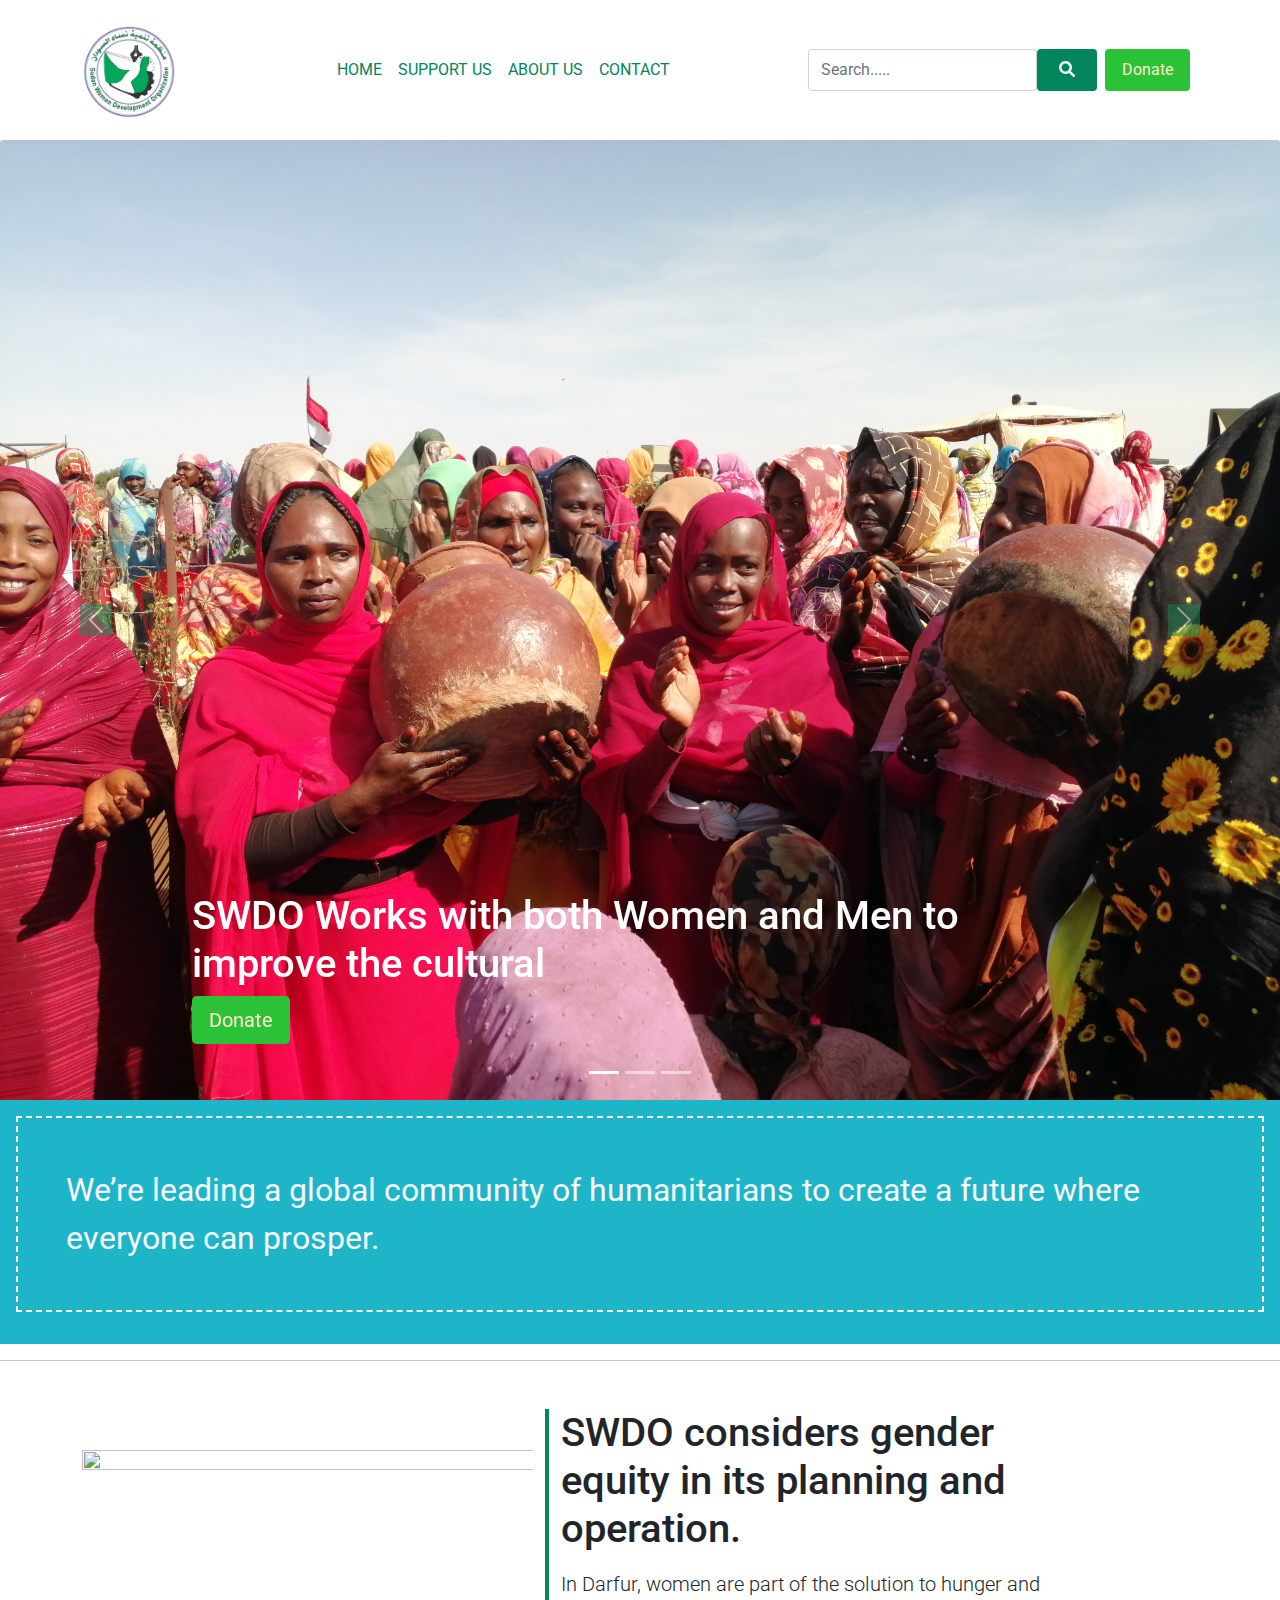
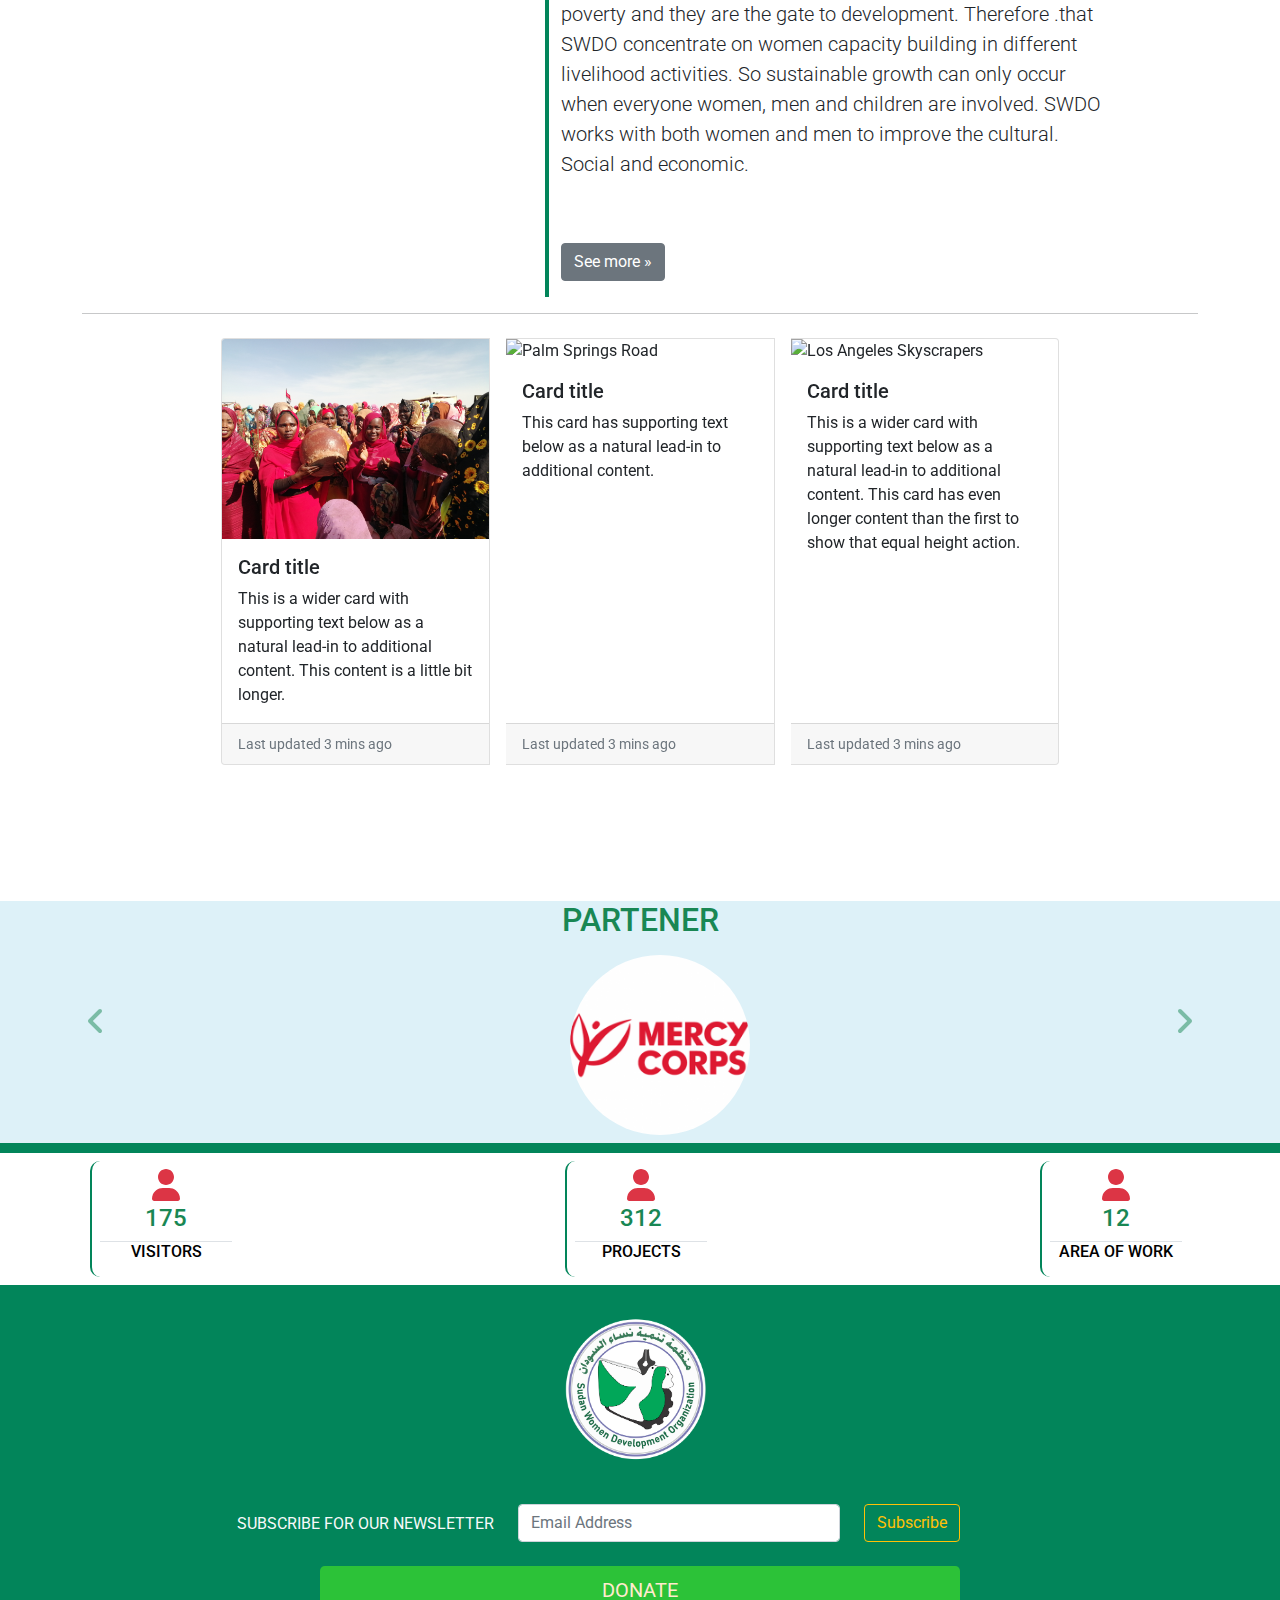
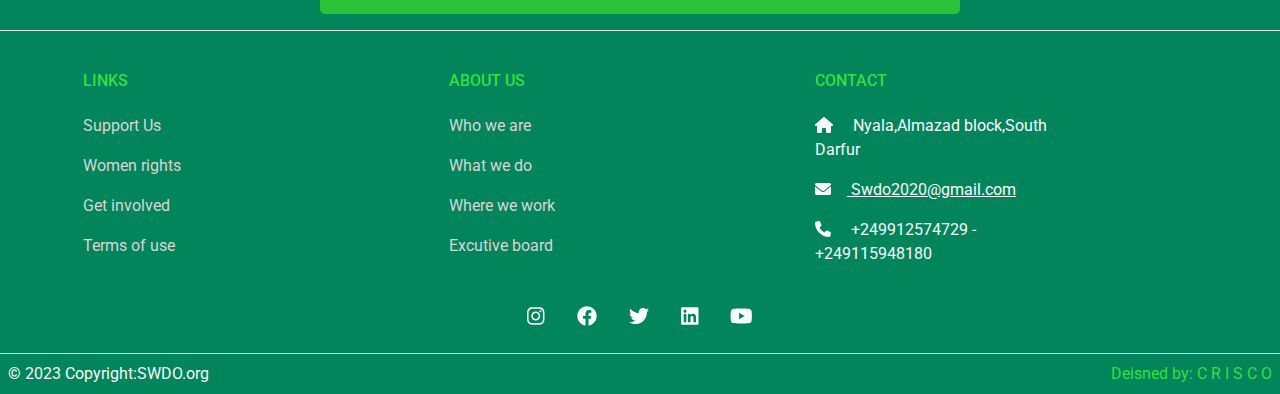
==== index.html @ 0e2fd5db "add" ====
<!doctype html>
<html lang="en">
  <head>
    <meta charset="utf-8">
    <meta name="viewport" content="width=device-width, initial-scale=1">
    <meta name="description" content="">
    <link rel="stylesheet" href="css/bootstrap.min.css" />
    <link rel="stylesheet" href="css/all.min.css" />
    <link rel="stylesheet" href="css/swdo.css" />
    <link rel="preconnect" href="https://fonts.googleapis.com" />
    <link rel="preconnect" href="https://fonts.gstatic.com" crossorigin />
    <link href="https://fonts.googleapis.com/css2?family=Roboto:wght@100;300;500&display=swap" rel="stylesheet" />
    <meta name="author" content="Mark Otto, Jacob Thornton, and Bootstrap contributors">
    <meta name="generator" content="Hugo 0.84.0">
    <title>SWDO | Homepage</title>
    <link rel="canonical" href="https://getbootstrap.com/docs/5.0/examples/carousel/">
    <style>
      .bd-placeholder-img {
        font-size: 1.125rem;
        text-anchor: middle;
        -webkit-user-select: none;
        -moz-user-select: none;
        user-select: none;
      }

      @media (min-width: 768px) {
        .bd-placeholder-img-lg {
          font-size: 3.5rem;
        }
      }
    </style>
  </head>
  <body>






    
<!-- Start Navbar -->

<nav class="navbar navbar-expand-lg">
  <div class="container">
    <a class="navbar-brand" href="index.html">
      <img src="imgs/swdo logo.png"
      style="line-height: 10%; width: 100%; max-width: 100px;
      background: #fff;
      position: sticky; bottom: 0%; top: 0%;" alt="" srcset="">
    </a>
    <button class="navbar-toggler"
    type="button"
    data-bs-toggle="collapse"
    data-bs-target="#main"
    aria-controls="main"
    aria-expanded="false"
    aria-label="Toggle navigation">
    <i class="fa-solid fa-bars"></i>
    </button>
    <div class="collapse navbar-collapse" id="main">
      <ul class="navbar-nav ms-auto mb-2 mb-lg-0 text-uppercase mx-auto">
        <li class="nav-item">
          <a class="nav-link" id="tit"  aria-current="page" href="index.html">Home</a>
        </li>
        <li class="nav-item">
          <a class="nav-link" href="#">Support us</a>
        </li>
        <li class="nav-item">
          <a class="nav-link" href="future.html">about us</a>
        </li>
        <li class="nav-item">
          <a class="nav-link" href="#">contact</a>
        </li>
      </ul>
      <form class="d-flex">
        <input class="form-control"
        type="search" placeholder="Search....." aria-label="Search">
        <button class="btn main-btn" type="submit">
          <i class="fa fa-search" aria-hidden="true"></i>
        </button> 
        <a class="btn sub-btn mx-2" href="donation.html">
          Donate
        </a>
      </form>
  </div>
</nav>
<!-- End Navbar -->




  <div id="myCarousel" class="carousel slide" data-bs-ride="carousel">
    <div class="carousel-indicators">
      <button type="button" data-bs-target="#myCarousel" data-bs-slide-to="0"
      class="active" aria-current="true" aria-label="Slide 1"></button>
      <button type="button" data-bs-target="#myCarousel" data-bs-slide-to="1"
      aria-label="Slide 2"></button>
      <button type="button" data-bs-target="#myCarousel" data-bs-slide-to="2"
      aria-label="Slide 3"></button>
    </div>
    <div class="carousel-inner">
      <div class="carousel-item active">
        <img src="media/IMG_20230124_145203.jpg" class="card-img-top"
        alt="Blog Post" />
       <div class="container">
          <div class="carousel-caption text-start">
            <h1 class="fs-1">
              SWDO Works with both Women and Men to improve the cultural</h1>
            <p><a class="btn btn-lg sub-btn" href="donation.html">Donate</a></p>
          </div>
        </div>
      </div>
      <div class="carousel-item">
        <img src="media/IMG_20230124_154936 - Copy.jpg" width="100%" height="100%" 
        xmlns="http://www.w3.org/2000/svg" 
        aria-hidden="true" preserveAspectRatio="xMidYMid slice" 
        focusable="false"><rect width="100%" height="100%" fill="#777"/></img>
      </div>
      <div class="carousel-item">
        <img src="media/IMG_20230124_145509.jpg" width="100%" height="100%" 
        xmlns="http://www.w3.org/2000/svg" 
        aria-hidden="true" preserveAspectRatio="xMidYMid slice" 
        focusable="false"><rect width="100%" height="100%" fill="#777"/></img>
      </div>
    </div>
    <button class="carousel-control-prev" type="button" data-bs-target="#myCarousel" data-bs-slide="prev">
      <span class="carousel-control-prev-icon bg-success" aria-hidden="true"></span>
      <span class="visually-hidden">Previous</span>
    </button>
    <button class="carousel-control-next" type="button" data-bs-target="#myCarousel" data-bs-slide="next">
      <span class="carousel-control-next-icon bg-success" aria-hidden="true"></span>
      <span class="visually-hidden">Next</span>
    </button>
  </div>
  <div class="p-3" style="background-color:#1eb5c9;">
    <p class="text-light fa-2x text-md-start p-5"
    style="border: 2px dashed #fff;">
      We’re leading a global community of humanitarians to create a future
      where everyone can prosper.
      </p>
  </div>


  <hr class="featurette-divider">
  

<!-- Marketing messaging and featurettes
  ================================================== -->
  <!-- Wrap the rest of the page in another container to center all the content. -->

  <div class="container marketing mt-lg-5">

    <!-- START THE FEATURETTES -->


    <div class="row featurette">
      <div class="col-md-6 order-md-2" style="border-left: 4px solid #02855A;">
        <h2 class="fa-1x fs-1">
          SWDO considers gender equity in 
          its planning and operation.</h2>
        <p class="lead pt-2">
          In Darfur, women are part of the solution to hunger and poverty 
          and they are the gate to development. Therefore .that SWDO 
          concentrate on women capacity building in different livelihood 
          activities.  So sustainable growth can only occur when everyone 
          women, men and children are involved. SWDO works with both women 
          and men to improve the cultural. Social and economic.</p>
          <p><a class="btn btn-secondary mt-5" href="#">See more &raquo;</a></p>
      </div>
      <div class="col-md-5 order-md-1">
        <img src="media/IMG_20230124_144809.jpg" class="bd-placeholder-img bd-placeholder-img-lg 
        featurette-image img-fluid mx-auto" width="500" 
        height="500" xmlns="http://www.w3.org/2000/svg" 
        role="img" aria-label="Placeholder: 500x500" 
        preserveAspectRatio="xMidYMid slice" focusable="false">
      </img>

      </div>
    </div>

    <hr class="featurette-divider">

    <!-- /END THE FEATURETTES -->

  </div><!-- /.container -->














<!-- <div class="blog mb-5 col-lg-8 pb-5 mx-auto">
  <div class="p-3 mb-lg-5">
    <div class="row">
      <div class="col-md-6 col-lg-6">
        <div class="card" id="our-work">
          <div class="box mb-3 bg-white" data-work="
          Some Awesome Blog Title Here Some Awesome Blog Title Here
              Some Awesome Blog Title Here Some Awesome Blog Title Here
              Some Awesome Blog Title Here Some Awesome Blog Title Here">
            <img class="img-fluid" src="media/pexels-m-venter-1659437.jpg" />
          </div>
          <div class="card-body d-flex"
          style="position: absolute; bottom: 2%;">
          <span class="text-light p-2"
          style="background-color: #1eb5c9;">Jan 17, 2022</span>
            <p class="card-title text-light">
              
            </p>
            <a class="btn bg-light mx-1" href="#">See more &raquo;</a>
          </div>
        </div>
      </div>
      <div class="col-md-6 col-lg-6">
        <div class="">
          <img id="imgg" src="media/pexels-m-venter-1659437.jpg"
          class="card-img-top" alt="Blog Post" />
          <div class="card-body"
           style="background: #1eb5c9;">
            <span class="text-black">Jan 17, 2022</span>
            <p class="card-title text-light">
              Some Awesome Blog Title Here Some e Here
              Some Awesome Blog Title Here Some Awesome Blog Title Here
              Some Awesome Blog Title Here Some Awesome Blog Title Here
              Some Awesome Blog Title Here Some Awesome Blog Title Here
            </p>
            <a class="btn bg-light" href="#">See more &raquo;</a>
          </div>
        </div>
      </div>
    </div>
  </div>
</div> -->


<div class="card-group col-lg-8 mx-auto">
  <div class="card m-2">
    <img src="media/IMG_20230124_145203.jpg" class="card-img-top" alt="Hollywood Sign on The Hill"/>
    <div class="card-body">
      <h5 class="card-title">Card title</h5>
      <p class="card-text">
        This is a wider card with supporting text below as a natural lead-in to
        additional content. This content is a little bit longer.
      </p>
    </div>
    <div class="card-footer">
      <small class="text-muted">Last updated 3 mins ago</small>
    </div>
  </div>
  <div class="card m-2">
    <img src="media/IMG_20230124_145515.jpg" class="card-img-top" alt="Palm Springs Road"/>
    <div class="card-body">
      <h5 class="card-title">Card title</h5>
      <p class="card-text">This card has supporting text below as a natural lead-in to additional content.</p>
    </div>
    <div class="card-footer">
      <small class="text-muted">Last updated 3 mins ago</small>
    </div>
  </div>
  <div class="card m-2">
    <img src="media/IMG_20230124_145515.jpg" class="card-img-top" alt="Los Angeles Skyscrapers"/>
    <div class="card-body">
      <h5 class="card-title">Card title</h5>
      <p class="card-text">
        This is a wider card with supporting text below as a natural lead-in to
        additional content. This card has even longer content than the first to show
        that equal height action.
      </p>
    </div>
    <div class="card-footer">
      <small class="text-muted">Last updated 3 mins ago</small>
    </div>
  </div>
</div>



<!--partener-->
<!-- #F5FDFA -->


<div id="carouselexm" class="carousel slide justify-content-center"
data-mdb-ride="carousel" style="background-color:#ddf1f8;
border-bottom: 10px solid #02855A; margin-top: 10%;">

<h2 class="mx-auto text-center text-success text-uppercase">Partener</h2>

  <div class="carousel-inner">
    <div class="carousel-item p-2 active" id="carousel-item">
      <img src="imgs/mercy-corps-usa-hq-2311.jpg"
      class="d-block rounded-circle" alt="Wild Landscape"/>
    </div>
    <div class="carousel-item p-2" id="carousel-item">
      <img src="imgs/unicef_twitter1.png"
      class="d-block rounded-circle" alt="Camera"/>
    </div>
    <div class="carousel-item p-2" id="carousel-item">
      <img src="imgs/wfp.png"
      class="d-block  rounded-circle" alt="Exotic Fruits"/>
    </div>
  </div>
  <button class="carousel-control-prev"
  type="button" data-bs-target="#carouselexm" data-bs-slide="prev">
    <span class="fa-2x" aria-hidden="true">
      <i class="fas fa-angle-left text-success"></i>
      <!-- <i class="fas fa-angle-double-left"></i> -->
      <!-- <i class="fas fa-chevron-circle-up"></i> -->
      <!-- <i class="fas fa-arrow-circle-up"></i> -->
    </span>
    <span class="visually-hidden">Previous</span>
  </button>
  <button class="carousel-control-next"
  type="button" data-bs-target="#carouselexm" data-bs-slide="next">
    <span class="fa-2x" aria-hidden="true">
      <i class="fas fa-angle-right text-success"></i>
      <!-- <i class="fas fa-angle-double-right"></i> -->
    </span>
    <span class="visually-hidden">Next</span>
  </button>
</div>
      <!--partener-->

     
     <!-- Footer -->
   <footer class="text-center text-lg-start text-light">
    <style>
        .visit{
          background-color: #fff;
        }
        .visit ul li{
          border-left: 2px solid #02855A;
          border-radius: 10px;
          width: 150px;
        }
        .visit ul li h5{
          font-size: 16px;
        }
      </style>
      <div class="visit">
      <ul class="container text-uppercase list-unstyled text-center 
      justify-content-between d-flex">
        <li class="p-2 m-2">
          <i class="fa fa-user text-danger fa-2x" aria-hidden="true"></i>
          <span>
            <h4 class="text-success">
              175
            </h4>
            <h5 class="border-top text-black">
              visitors
            </h5>
          </span>
        </li>
        <li class="p-2 m-2">
          <i class="fa fa-user text-danger fa-2x" aria-hidden="true"></i>
          <span>
            <h4 class="text-success">
              312
            </h4>
            <h5 class="border-top text-black">
              projects
            </h5>
          </span>
        </li>
        <li class="p-2 m-2">
          <i class="fa fa-user text-danger fa-2x" aria-hidden="true"></i>
          <span>
            <h4 class="text-success">
              12
            </h4>
            <h5 class="border-top text-black">
             area of work
            </h5>
          </span>
        </li>
      </ul>
      </div>

    <h2 class="mx-auto text-center">
      <img src="imgs/swdo logo n.png" class="" alt="" srcset=""
      style="max-width: 150px;">
    </h2>
  
  
   <!-- Grid container -->
   <div class="container col-md-8 mx-auto p-4 pb-0">
    <form action="">
      <!--Grid row-->
      <div class="row">
        <!--Grid column-->
        <div class="col-auto mb-4 mb-md-0">
          <p class="pt-2 text-uppercase">
            subscribe for our newsletter
          </p>
        </div>
        <!--Grid column-->
  
        <!--Grid column-->
        <div class="col-md-5 col-12 mb-4 mb-md-0">
          <!-- Email input -->
          <div class="form-outline mb-4">
            <input type="email" id="email" class="form-control"
            placeholder="Email Address" maxlength="20"/>
          </div>
        </div>
        <!--Grid column-->
  
        <!--Grid column-->
        <div class="col-auto mb-4 mb-md-0">
          <!-- Submit button -->
          <button type="submit" class="btn btn-outline-warning mb-4">
            Subscribe
          </button>
        </div>
        <!--Grid column-->
      </div>
      <!--Grid row-->
    </form>
  </div>
  <p class="text-center">
    <a class="btn btn-lg sub-btn w-50 text-uppercase" href="donation.html">
      Donate</a></p>
  <!-- Grid container -->
    
  
  
    <!-- Section: Links  -->
    <section class="border-top pt-4">
      <div class="col-lg-11 text-center text-md-start">
        <!-- Grid row -->
        <div class="row mt-3">
          <div class="col-md-2 col-lg-2 col-xl-2 mx-auto mb-4">
            <!-- Links -->
            <h6 class="text-uppercase  mb-4">
              links
            </h6>
            <p>
              <a href="#!" class="text-decoration-none">Support Us</a>
            </p>
            <p>
              <a href="#!" class="text-decoration-none">Women rights</a>
            </p>
            <p>
              <a href="#!" class="text-decoration-none">Get involved</a>
            </p>
            <p>
              <a href="terms.html" class="text-decoration-none">Terms of use</a>
            </p>
          </div>
          <!-- Grid column -->
  
          <!-- Grid column -->
          <div class="col-md-3 col-lg-2 col-xl-2 mx-auto mb-4">
            <!-- Links -->
            <h6 class="text-uppercase  mb-4">
              about us
            </h6>
            <p>
              <a href="#!" class="text-decoration-none">Who we are</a>
            </p>
            <p>
              <a href="#!" class="text-decoration-none">What we do</a>
            </p>
            <p>
              <a href="where.html" class="text-decoration-none">Where we work</a>
            </p>
            <p>
              <a href="board.html" class="text-decoration-none">Excutive board</a>
            </p>
          </div>
          <!-- Grid column -->
  
          <!-- Grid column -->
          <div class="col-md-4 col-lg-3 col-xl-3 mx-auto mb-md-0 mb-4">
            <!-- Links -->
            <h6 class="text-uppercase mb-4">Contact</h6>
            <p class="text-light">
              <i class="fas fa-home me-3 text-light"></i>
              Nyala,Almazad block,South Darfur</p>
            <a class="text-light" id="mail">
              <i class="fas fa-envelope me-3 text-light"></i>
              Swdo2020@gmail.com 
            </a>
            <p class="text-light mt-3">
              <i class="fa fa-phone me-3 text-light"></i>
              +249912574729 - +249115948180</p>
          </div>
          <!-- Grid column -->
        </div>
        <!-- Grid row -->
      </div>
    </section>
    <!-- Section: Links  -->
  
      <!-- Section: Social media -->
      <section class="d-flex justify-content-center
      justify-content-lg-between">
        <!-- Right -->
        <div class="mx-auto">
          <ul class="d-flex list-unstyled gap-3">
            <li>
              <a href="" class="d-block text-light">
                <i class="fab fa-instagram fa-lg instagram rounded-circle p-2"></i>
              </a>
            </li>
            <li>
              <a class="d-block text-light" href="#"
                ><i class="fa-brands fa-facebook fa-lg facebook rounded-circle p-2"></i
              ></a>
            </li>
            <li>
              <a class="d-block text-light" href="#"
                ><i class="fa-brands fa-twitter fa-lg twitter rounded-circle p-2"></i
              ></a>
            </li>
            <li>
              <a class="d-block text-light" href="#"
                ><i class="fa-brands fa-linkedin fa-lg linkedin rounded-circle p-2"></i
              ></a>
            </li>
            <li>
              <a class="d-block text-light" href="#"
                ><i class="fa-brands fa-youtube fa-lg youtube rounded-circle p-2"></i
              ></a>
            </li>
          </ul>
        </div>
        <!-- Right -->
      </section>
      <!-- Section: Social media -->
  
      
  
  <!-- Copyright -->
  <div class="text-center p-2 d-flex text-light justify-content-between border-top">
    <a class="text-decoration-none text-light"
    href="index.html"> © 2023 Copyright:SWDO.org</a>

    <a class="text-decoration-none"
    href="indexcv.html" style="color: #33df41;"> Deisned by: C R I S C O</a>
  </div>
  <!-- Copyright -->
  </footer>
  <!-- Footer -->


<script src="js/bootstrap.bundle.min.js"></script>
<script src="js/all.min.js"></script>

      
  </body>
</html>
---- css/swdo.css ----
*{
  margin: 0%;
  padding: 0%;
}
:root {
  --dark-color: #19283f;
  --green-color: #33d1cc;
  --red-color: #ff3150;
  --yellow-color: #ffc400;
  --section-color: #eff7fa;
  --main-color:#02855A;
  --sub-color:#F5FDFA;
  --dark-color: #19283f;
  --green-color: #1dbe9b;
  --info-color: #25cff2;
  --color-blu: #1eb5c9;
  --red-color: #ff3150;
  --yellow-color: #ffc400;

}
#carousel-item img{
  max-width: 180px;
  margin-left: 16%;
}
@media only screen and (min-width:280px) and (max-width:1280px){
  #carousel-item img{
    width: 100% !important;
    transform: translate(60%,0%) !important;
  }
}
@media only screen and (min-width:820px) and (max-width:1180px){
  #carousel-item img{
    width: 100% !important;
    transform: translate(180%,0%) !important;
  }
}
@media only screen and (min-width:768px) and (max-width:1024px){
  #carousel-item img{
    width: 100% !important;
    transform: translate(160%,0%) !important;
  }
 
}
@media only screen and (min-width:912px) and (max-width:1368px){
  #carousel-item img{
    width: 100% !important;
    transform: translate(200%,0%) !important;
  }
}
@media only screen and (min-width:540px) and (max-width:720px){
  #carousel-item img{
    width: 100% !important;
    transform: translate(100%,0%) !important;
  }
}
@media only screen and (min-width:280px) and (max-width:653px){
  #carousel-item img{
    width: 100% !important;
    transform: translate(25%,0%) !important;
  }
}
@media only screen and (min-width:412px) and (max-width:914px){
  #carousel-item img{
    width: 100% !important;
    transform: translate(60%,0%) !important;
  }
}
@media only screen and (max-width:1024px) and (min-width:600px){
  #carousel-item img{
    width: 100% !important;
    transform: translate(230%,0%) !important;
  }
}
@media only screen and (min-width:375px) and (max-width:667px){
  #carousel-item img{
    width: 100% !important;
    transform: translate(50%,0%) !important;
  }
}
@media only screen and (min-width:414px) and (max-width:896px){
  #carousel-item img{
    width: 100% !important;
    transform: translate(60%,0%) !important;
  }
 
}
@media only screen and (min-width:360px) and (max-width:740px){
  #carousel-item img{
    width: 100% !important;
    transform: translate(40%,0%) !important;
  }
}
body {
  font-size: 16px !important;
  font-family: "Roboto", sans-serif;
}
.main-btn {
  background-color: var(--main-color);
  color: var(--section-color);
  padding: 0.5rem 1.3rem;
  transition: 0.4s;
  text-decoration: none;
}
.main-btn:hover {
  color: var(--dark-color);
}
.sub-btn {
  background-color: #2cc238;
  color: blanchedalmond;
  padding: 0.5rem 1rem;
  transition: 0.4s;
}
.sub-btn:hover {
  color: var(--section-color);
  background-color: #29b335;
}
.donat-btn{
  box-shadow: none !important;
  background-color: rgb(238, 238, 238);
}
.donat-btn:focus{
  background-color: #33d1cc;
  color: var(--section-color);
  border: none;
}
.main-title::after {
  content: "";
  width: 120px;
  height: 2px;
  background-color: var(--green-color);
  position: absolute;
  bottom: -20px;
  left: 50%;
  transform: translateX(-50%);
}
#ulai li a{
  transition: 0.4s;
  font-size: 25px;
  color: #19283f !important;
  padding-bottom: 12px;
}
#ulai li a:hover{
  color: #02855A !important;
}
.wwd-btn{
  color: #1eb5c9;
  font-size: 16px;
  background-color: #fff;
}
/* Start Navbar */
.navbar {
  background-color: #fff;
}
.navbar .navbar-nav .nav-link {
  color: var(--main-color);
  transition: 0.6s;
}
.navbar .navbar-nav .nav-link.active,
.navbar .navbar-nav .nav-link:focus,
.navbar .navbar-nav .nav-link:hover {
  color: var(--dark-color);
}
.navbar input[type="search"]{
  box-shadow: none;
}
.navbar .search svg:hover{
  color: var(--dark-color);
}
.navbar .navbar-toggler {
  color: var(--main-color);
  font-size: 25px;
  border: 2px solid #02855A;
  border-color: var(--main-color);
}
.navbar .navbar-toggler:focus {
  box-shadow: none;
}
.navbar .navbar-toggler[aria-expanded="true"] {
  border-color: var(--green-color);
}
/* End Navbar */

/* section */
section p a{
  color: #d6d6d6;
}
section h6{
  color: #33df41;
}
section p a:hover{
  color:  #fff;
  border-bottom: 2px solid rgb(117, 175, 23);
}
section #mail{
  transition: 0.3s;
  cursor: pointer;
}
section #mail:hover{
  color: #33df41 !important;
}
section .facebook,.twitter,
.linkedin,.youtube,.instagram{
  transition: 0.4s;
}
section .facebook:hover{
  background-color: #1877f2;
}
section .twitter:hover{
  background-color: #1da1f2;
}
section .linkedin:hover{
  background-color: #0077b5;
}
section .youtube:hover{
  background-color: #ff0000;
}
section .instagram:hover{
  background-color: #E1306C;
}
/* section */


/* Start Our Work */
.our-work {
  background-color: var(--section-color);
}
.our-work .box {
  padding: 5px;
  overflow: hidden;
  position: relative;
}
.our-work .box::before {
  content: attr(data-work);
  position: absolute;
  background-color: rgb(51 209 204 / 76%);
  width: calc(100% - 10px);
  height: calc(100% - 10px);
  display: flex;
  justify-content: center;
  align-items: center;
  font-weight: bold;
  color: white;
  transition: 0.3s;
  font-size: 1.5rem;
  transform: translateX(calc(-100% - 5px));
}
.our-work .box:hover::before {
  transform: translateX(0);
}
/* End Our Work */
/* Start Our Work */
#our-work .box {
  padding: 5px;
  overflow: hidden;
  position: relative;
}
#our-work .box::before {
  content: attr(data-work);
  position: absolute;
  background-color: #1eb5c9;
  width: calc(100% - 10px);
  height: calc(100% - 10px);
  display: flex;
  justify-content: center;
  align-items: center;
  font-weight: bold;
  color: white;
  transition: 0.5s;
  font-size: 1.5rem;
  padding: 15px;
  transform: translateX(calc(-100% - 5px));
}
#our-work .box:hover::before {
  transform: translateX(0);
}
/* End Our Work */
/* my cv */
/* .home{
  width: 100%;
  height: 100vh;
  display: flex;
  flex-direction: column;
  background-color: var(--bgcolor-1);
}
span{
  color: var(--primarycolor);
}
h2{
  font-size: 2.2rem;
  letter-spacing: 0.12rem;
  cursor: pointer;
}
nav{
  align-items: center;
  text-align: center;
  padding-top: 2.2rem;
  padding-right: var(--padding);
  padding-left: var(--padding);
}
.content{
  flex-grow: 1;
  display: flex;
  justify-content: space-between;
  align-items: center;
  padding: 0 var(--padding);
}
.containerText{
  position: relative;
  bottom: 70px;
}
.container-imgs{
  width: 45%;
  height: 90%;
  position: relative;
}
.container-imgs img{
  position: absolute;
  bottom: 0;
}
h1{
  font-size: 4.65rem;
  margin: 1.7rem 0;
}
h3{
  font-size: 1.5rem;
  margin-bottom: 3.5rem;
}
h4{
  color: var(--secondarycolor);
  font-size: 1.25rem;
  letter-spacing: 0.12rem;
}
.btn{
  color: var(--lightcolor);
  text-decoration: none;
  border-radius: 20px;
  padding: 0.8rem;
  transition: 0.4s;
  border: 2px solid transparent;
  background-color: var(--primarycolor);
}
.btn:hover{
  background-color: transparent;
  border: 2px solid var(--primarycolor);
}
.social{
  margin-top: 3.5rem;
}
.social img{
  margin-right: 2rem;
  width: 2.5rem;
  transition: 0.4s;
}
.social img:hover{
  transform: scale(1.2);
}
.container-img{
  width: 45%;
  height: 90%;
  position: relative;
  align-self: flex-end;
}
.container-img img{
  position: absolute;
  bottom: 0;
} */
/* my cv */
/* Start Footer */
footer {
  background-color: var(--main-color);
}
footer .copyright > span {
  color: var(--green-color);
}
footer .copyright div span {
  color: var(--yellow-color);
}
footer .contact ul svg {
  width: 20px;
  height: 20px;
}
footer .facebook,.twitter,
.linkedin,.youtube,.instagram{
  transition: 0.4s;
}
footer .facebook:hover{
  background-color: #1877f2;
}
footer .twitter:hover{
  background-color: #1da1f2;
}
footer .linkedin:hover{
  background-color: #0077b5;
}
footer .youtube:hover{
  background-color: #ff0000;
}
footer .instagram:hover{
  background-color: #E1306C;
}
/* End Footer */
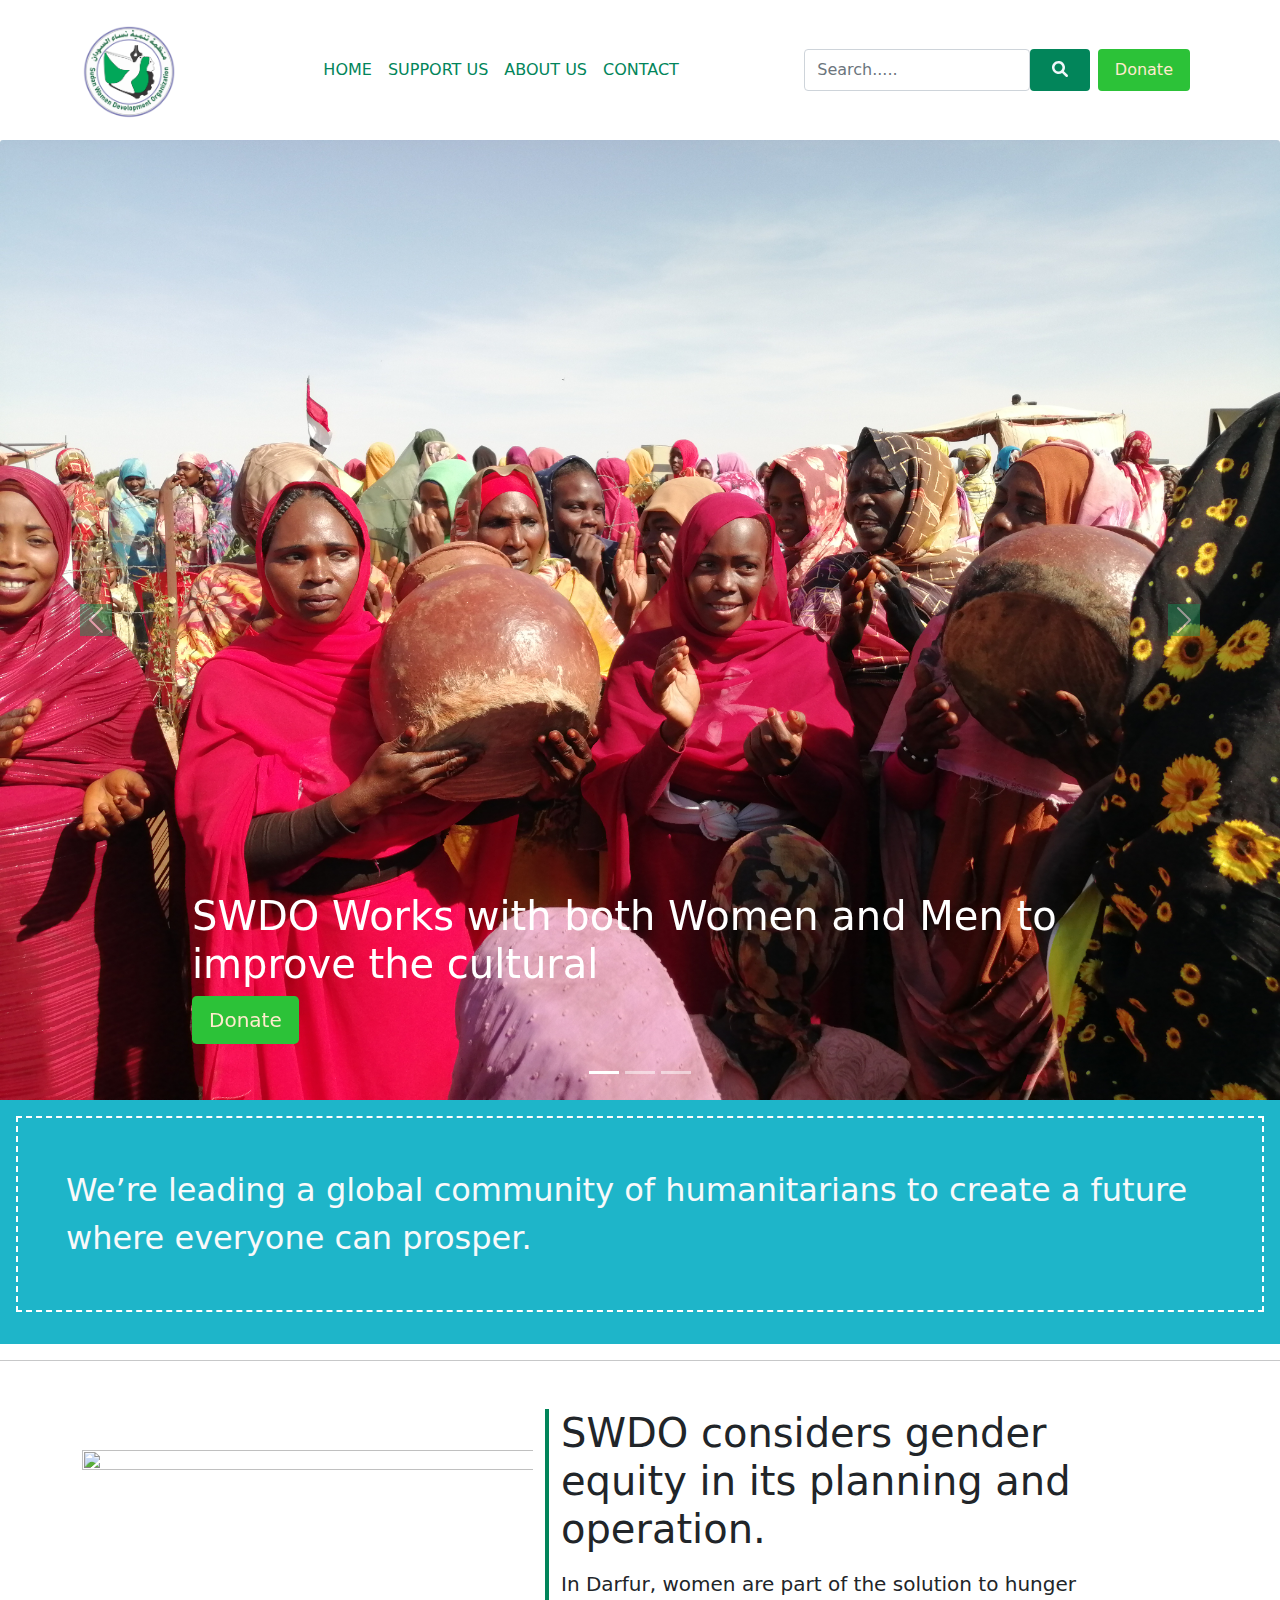
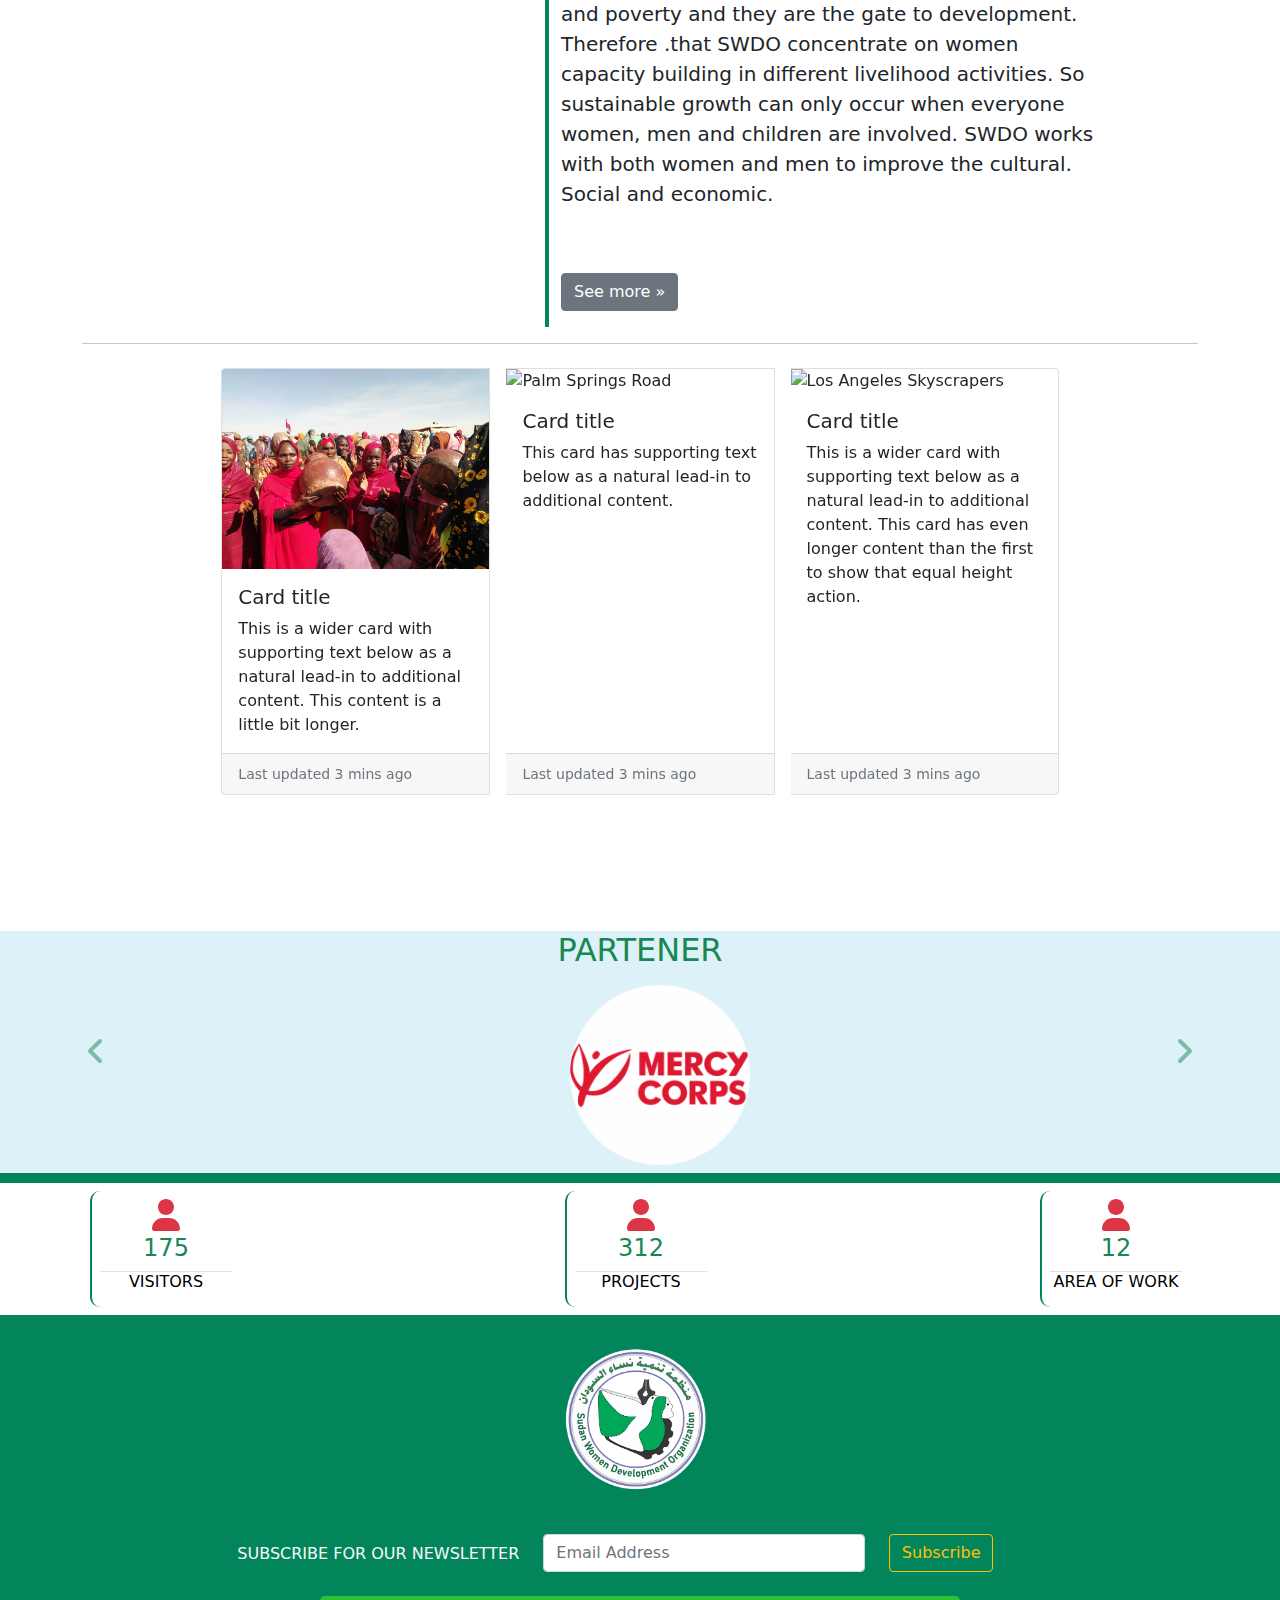
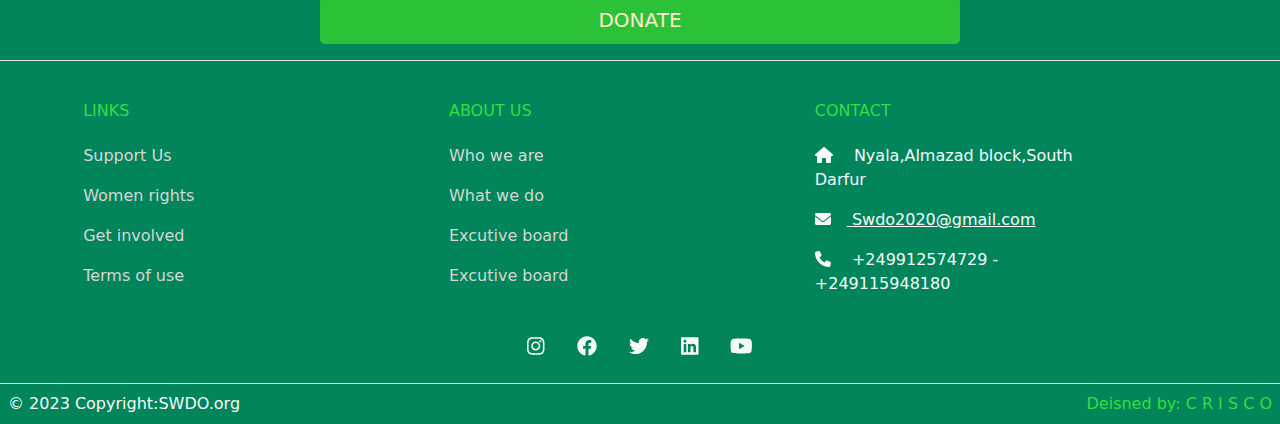
==== commit 27f35576: "add" ====
--- a/index.html
+++ b/index.html
@@ -469,7 +469,7 @@
               <a href="#!" class="text-decoration-none">What we do</a>
             </p>
             <p>
-              <a href="where.html" class="text-decoration-none">Where we work</a>
+              <a href="where.html" class="text-decoration-none">Excutive board</a>
             </p>
             <p>
               <a href="board.html" class="text-decoration-none">Excutive board</a>
--- a/css/swdo.css
+++ b/css/swdo.css
@@ -16,7 +16,6 @@
   --color-blu: #1eb5c9;
   --red-color: #ff3150;
   --yellow-color: #ffc400;
-
 }
 #carousel-item img{
   max-width: 180px;
@@ -92,7 +91,6 @@
 }
 body {
   font-size: 16px !important;
-  font-family: "Roboto", sans-serif;
 }
 .main-btn {
   background-color: var(--main-color);
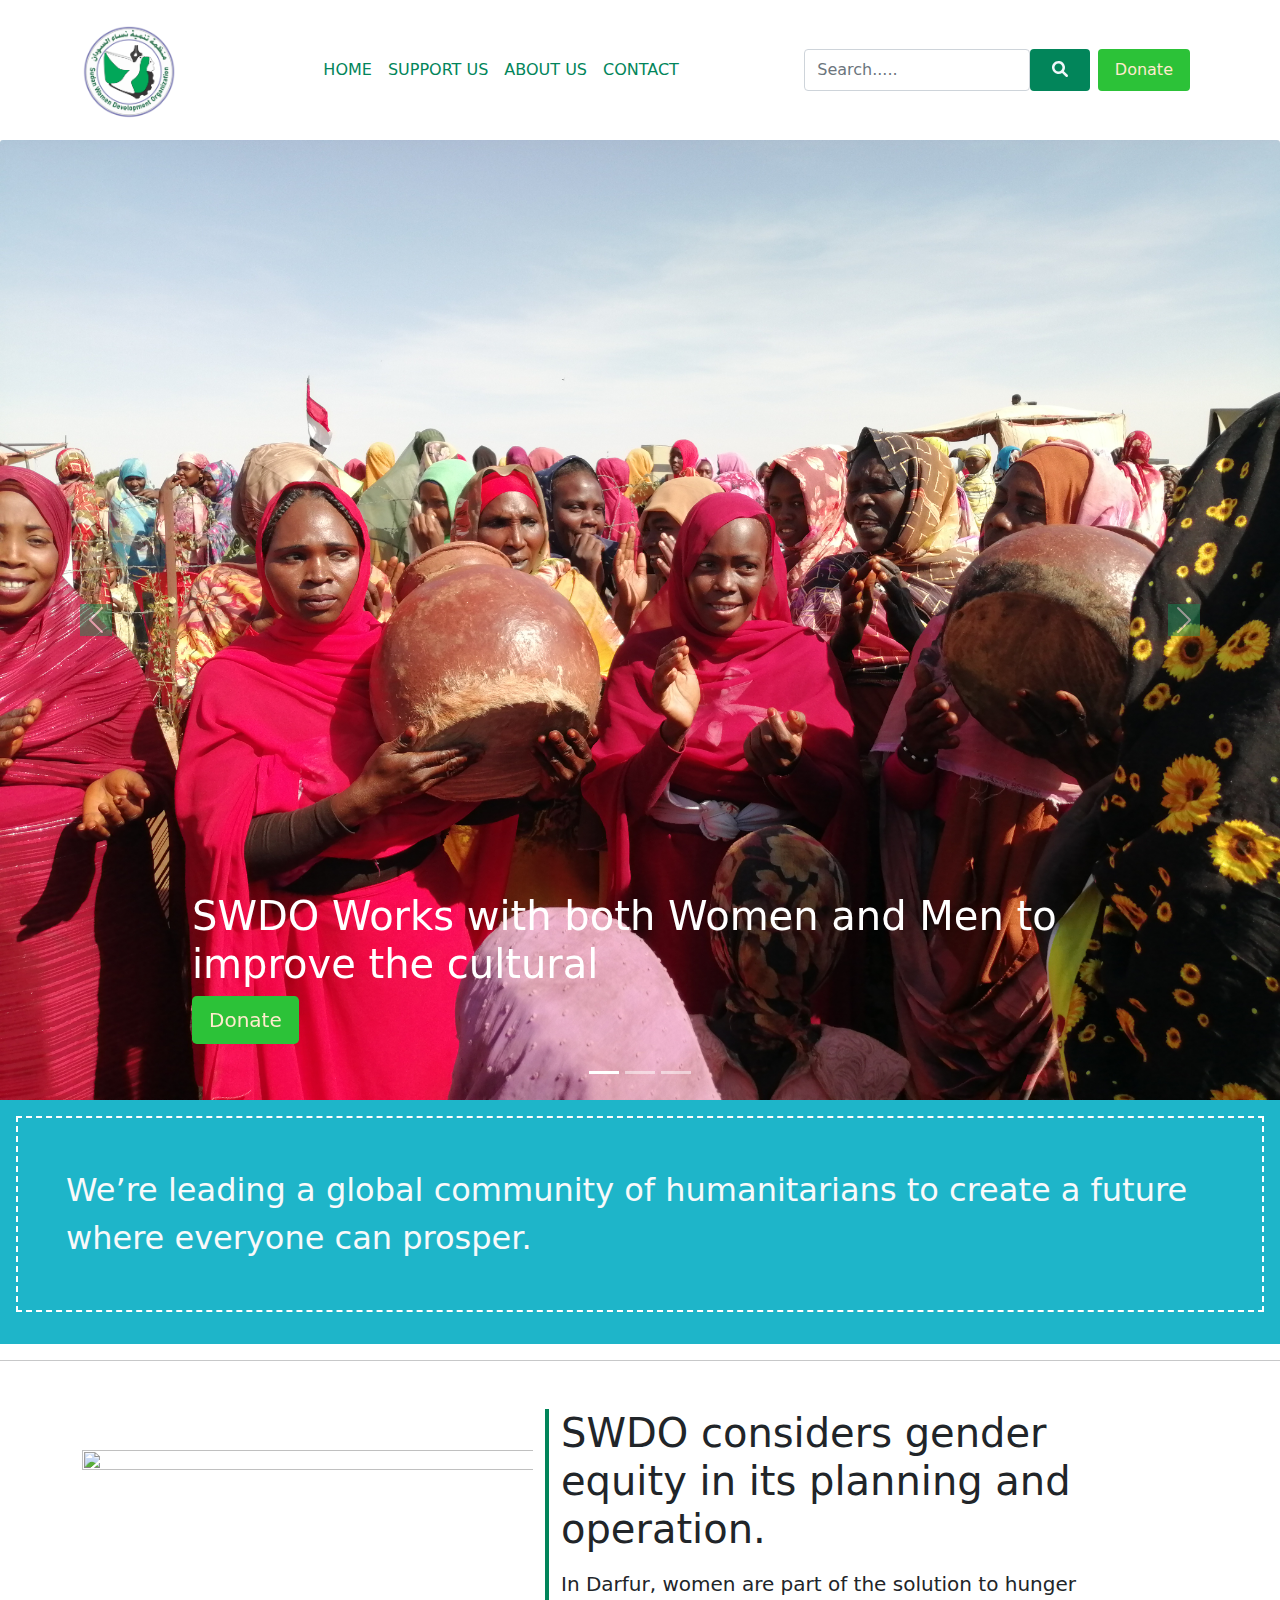
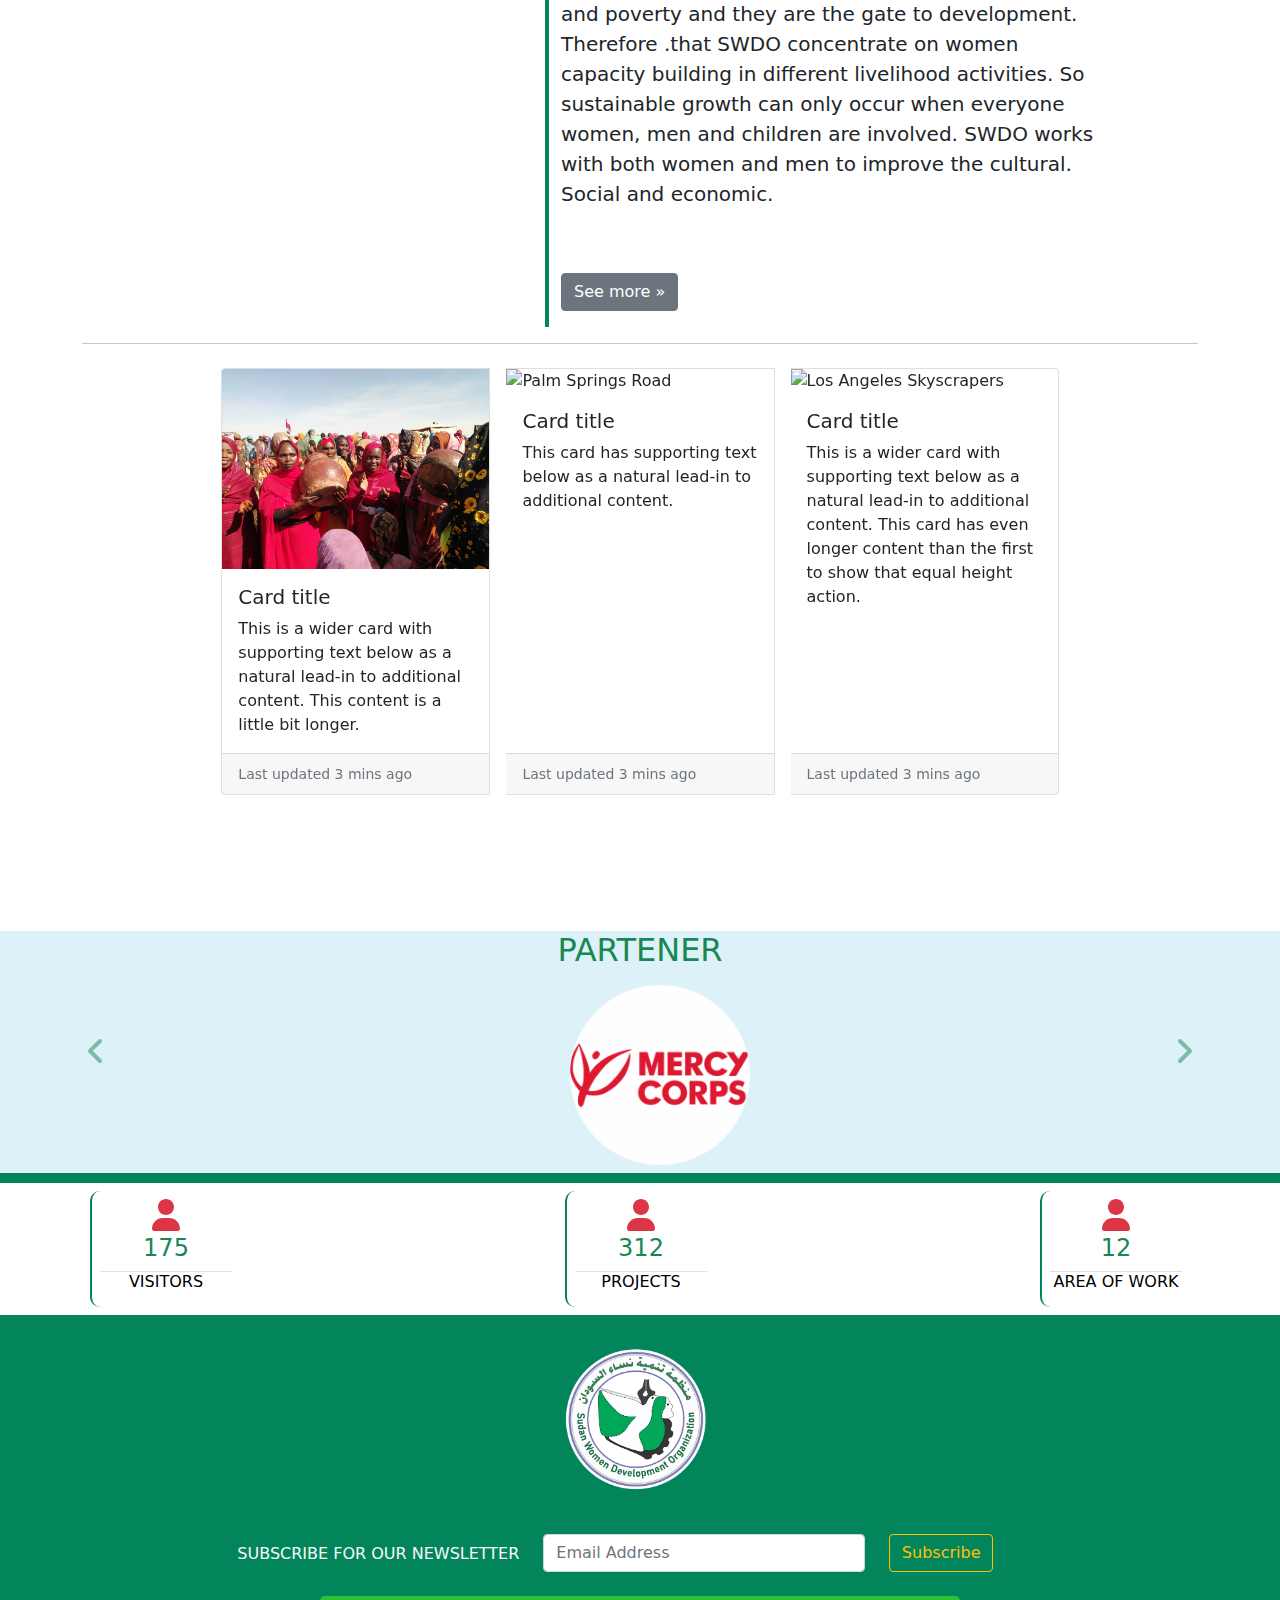
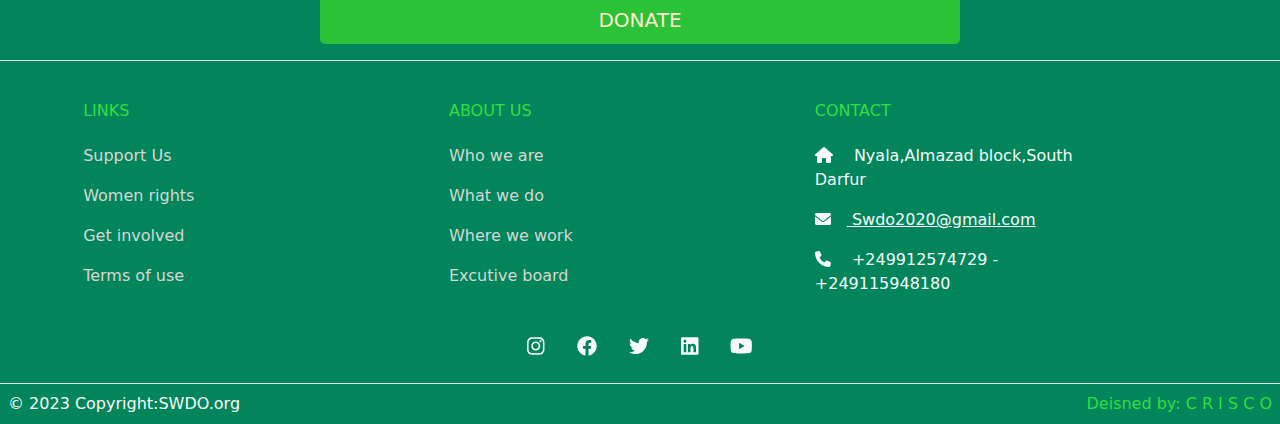
==== commit 06039364: "add" ====
--- a/index.html
+++ b/index.html
@@ -469,7 +469,7 @@
               <a href="#!" class="text-decoration-none">What we do</a>
             </p>
             <p>
-              <a href="where.html" class="text-decoration-none">Excutive board</a>
+              <a href="where.html" class="text-decoration-none">Where we work</a>
             </p>
             <p>
               <a href="board.html" class="text-decoration-none">Excutive board</a>
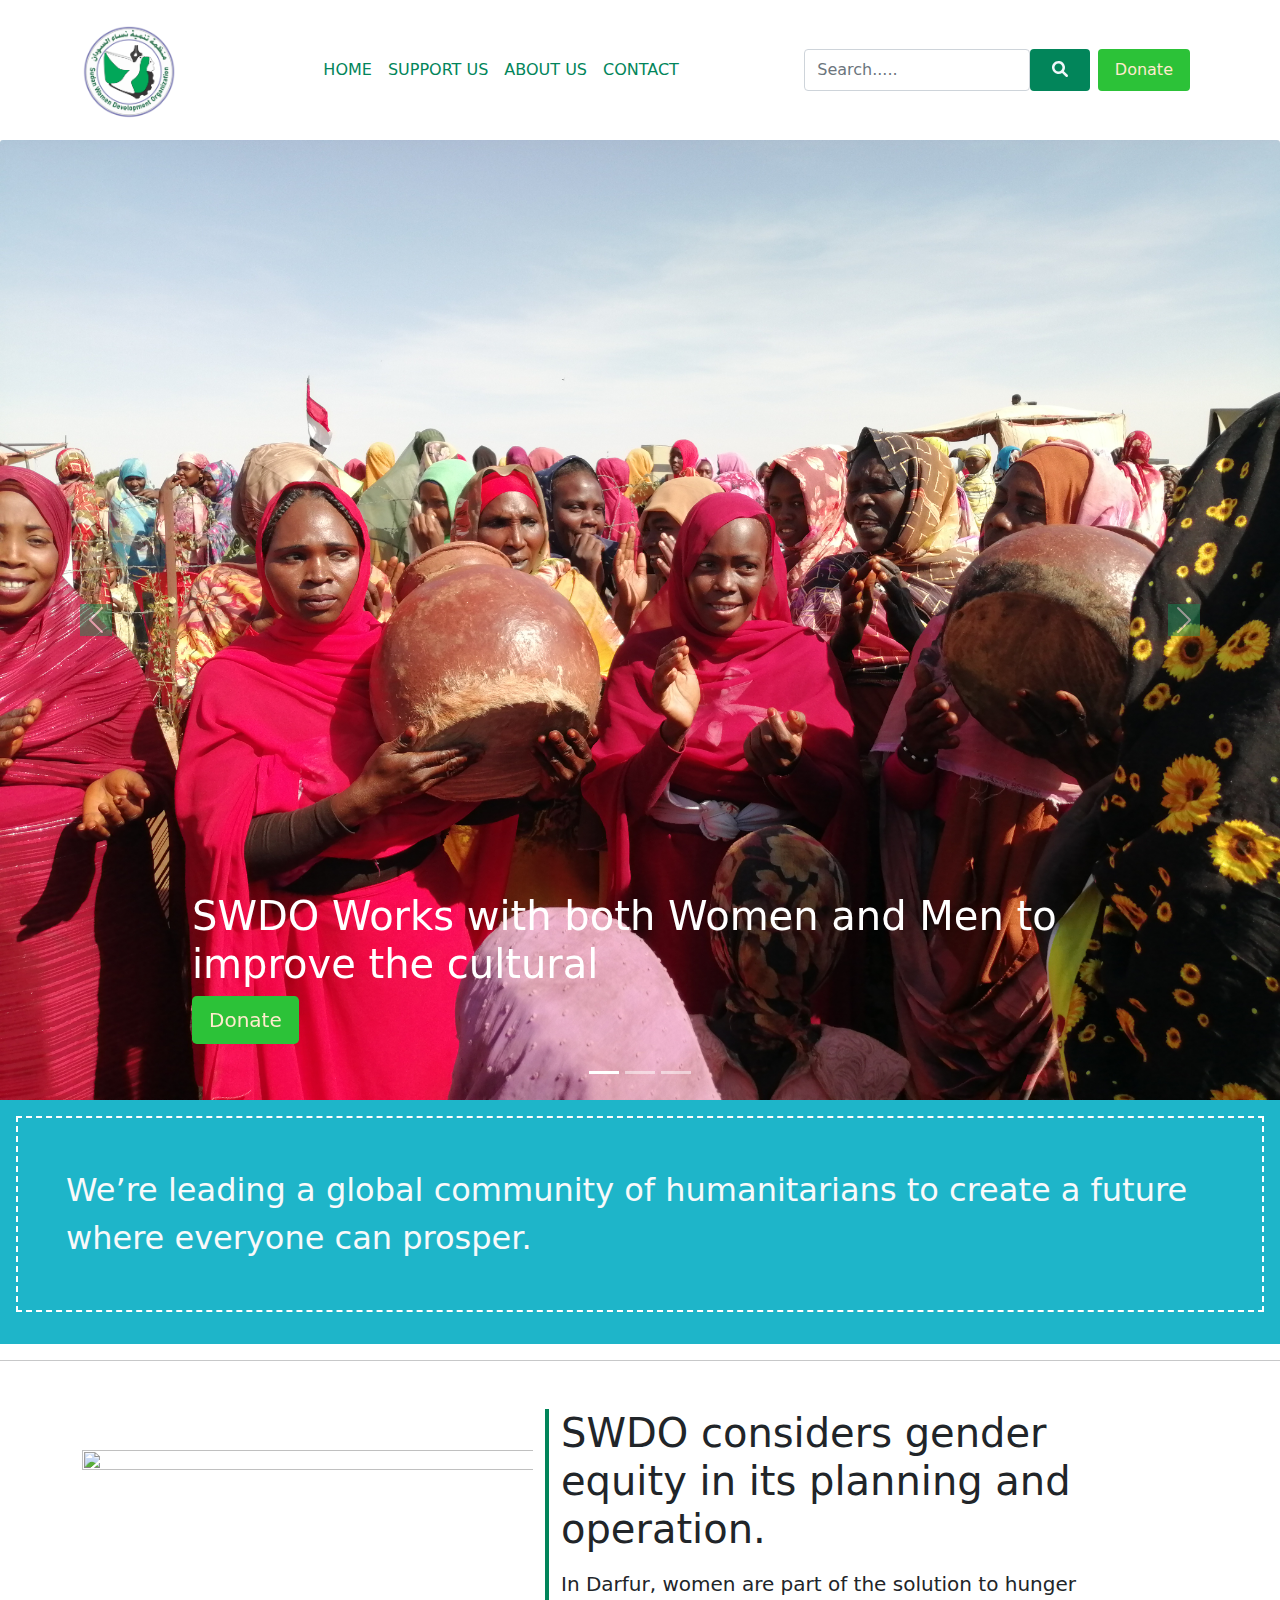
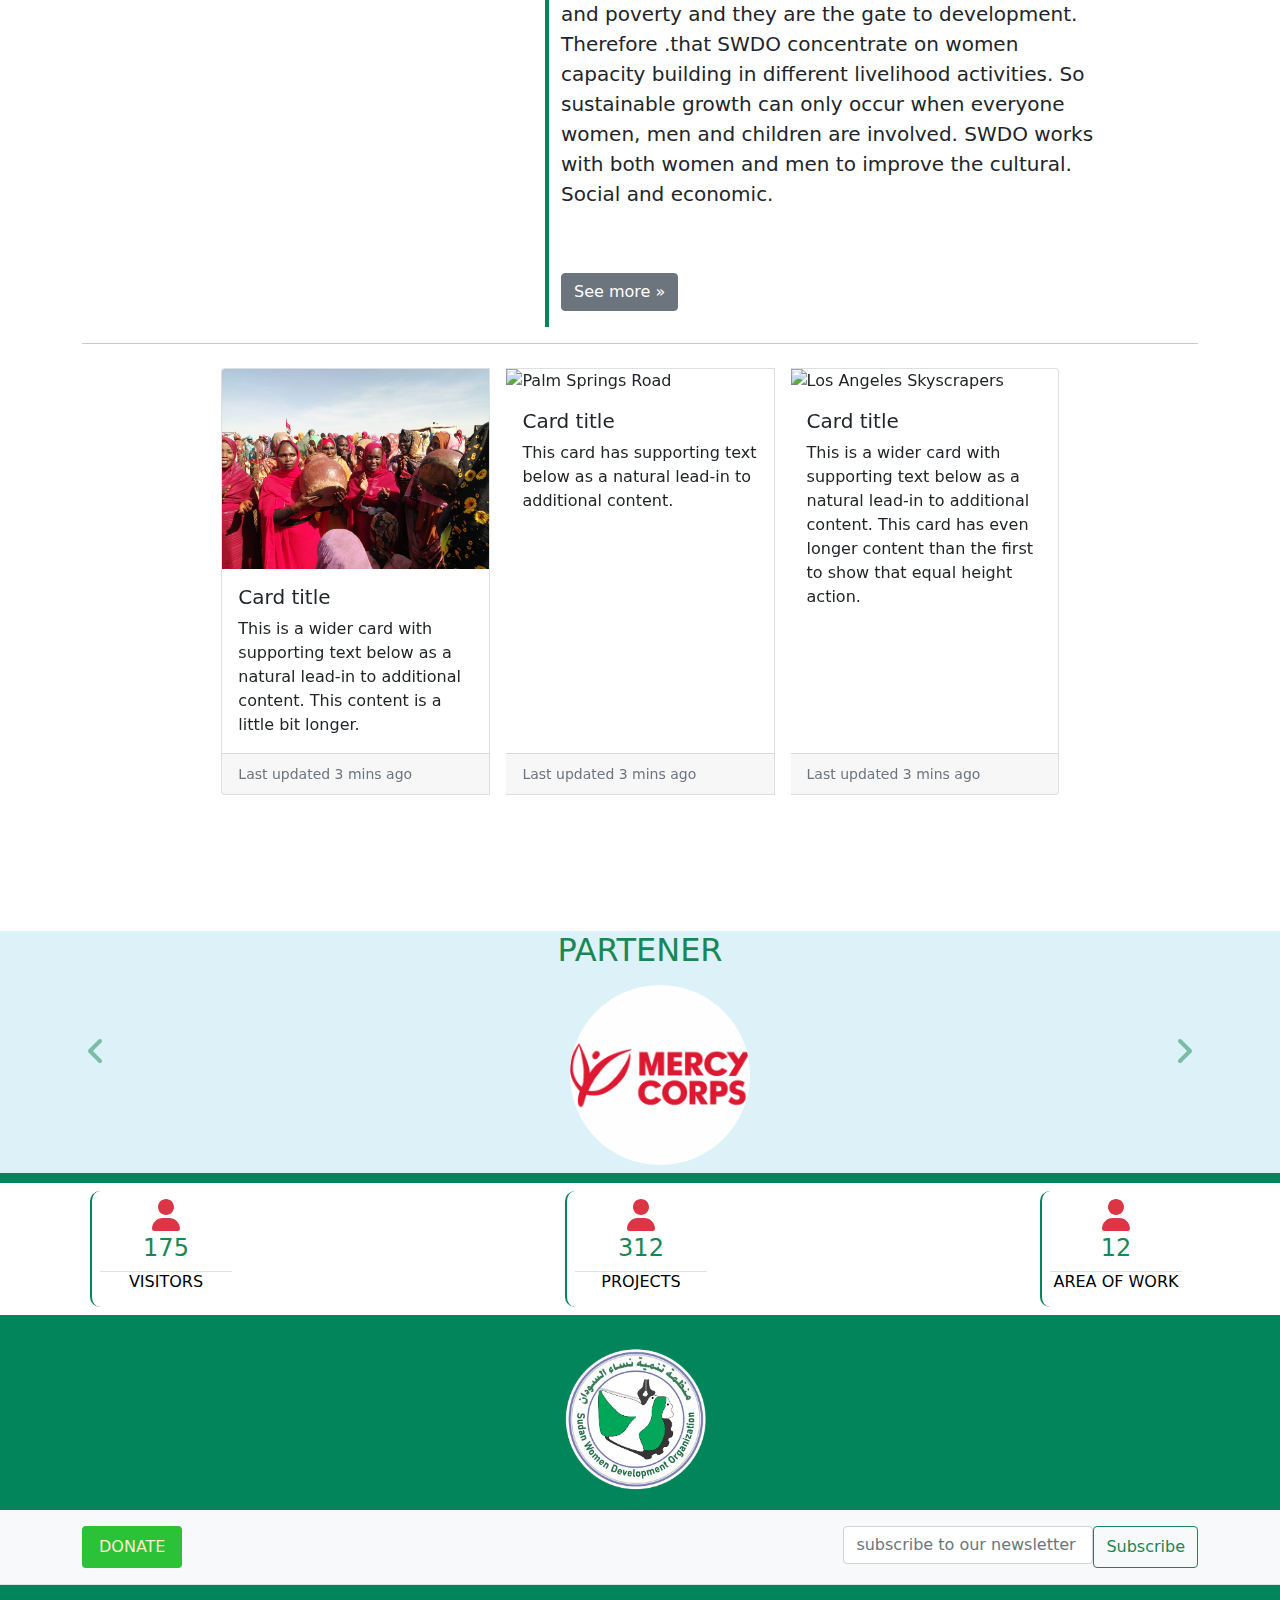
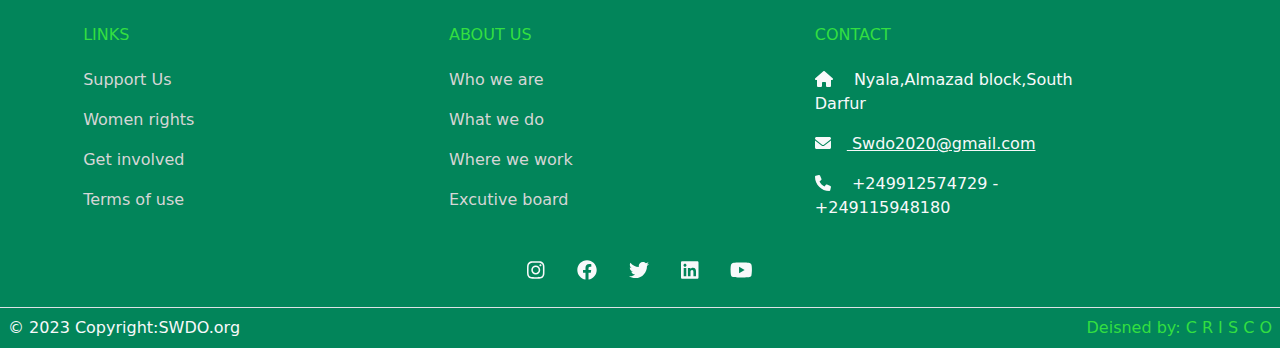
==== commit 7550e320: "add" ====
--- a/index.html
+++ b/index.html
@@ -189,56 +189,6 @@
 
 
 
-
-
-
-
-
-
-
-
-<!-- <div class="blog mb-5 col-lg-8 pb-5 mx-auto">
-  <div class="p-3 mb-lg-5">
-    <div class="row">
-      <div class="col-md-6 col-lg-6">
-        <div class="card" id="our-work">
-          <div class="box mb-3 bg-white" data-work="
-          Some Awesome Blog Title Here Some Awesome Blog Title Here
-              Some Awesome Blog Title Here Some Awesome Blog Title Here
-              Some Awesome Blog Title Here Some Awesome Blog Title Here">
-            <img class="img-fluid" src="media/pexels-m-venter-1659437.jpg" />
-          </div>
-          <div class="card-body d-flex"
-          style="position: absolute; bottom: 2%;">
-          <span class="text-light p-2"
-          style="background-color: #1eb5c9;">Jan 17, 2022</span>
-            <p class="card-title text-light">
-              
-            </p>
-            <a class="btn bg-light mx-1" href="#">See more &raquo;</a>
-          </div>
-        </div>
-      </div>
-      <div class="col-md-6 col-lg-6">
-        <div class="">
-          <img id="imgg" src="media/pexels-m-venter-1659437.jpg"
-          class="card-img-top" alt="Blog Post" />
-          <div class="card-body"
-           style="background: #1eb5c9;">
-            <span class="text-black">Jan 17, 2022</span>
-            <p class="card-title text-light">
-              Some Awesome Blog Title Here Some e Here
-              Some Awesome Blog Title Here Some Awesome Blog Title Here
-              Some Awesome Blog Title Here Some Awesome Blog Title Here
-              Some Awesome Blog Title Here Some Awesome Blog Title Here
-            </p>
-            <a class="btn bg-light" href="#">See more &raquo;</a>
-          </div>
-        </div>
-      </div>
-    </div>
-  </div>
-</div> -->
 
 
 <div class="card-group col-lg-8 mx-auto">
@@ -390,43 +340,26 @@
   
   
    <!-- Grid container -->
-   <div class="container col-md-8 mx-auto p-4 pb-0">
+   <div class="p-3 bg-light">
     <form action="">
-      <!--Grid row-->
-      <div class="row">
-        <!--Grid column-->
-        <div class="col-auto mb-4 mb-md-0">
-          <p class="pt-2 text-uppercase">
-            subscribe for our newsletter
-          </p>
+      <div class="container d-flex justify-content-between">
+        <div>
+          <a class="btn sub-btn text-uppercase w-100" href="donation.html">
+            Donate</a>
         </div>
-        <!--Grid column-->
-  
-        <!--Grid column-->
-        <div class="col-md-5 col-12 mb-4 mb-md-0">
-          <!-- Email input -->
-          <div class="form-outline mb-4">
-            <input type="email" id="email" class="form-control"
-            placeholder="Email Address" maxlength="20"/>
+        <div class="mb-md-0 d-flex">
+          <div class="form-outline">
+            <input type="email" id="email" class="form-control me-4"
+            placeholder="subscribe to our newsletter :" maxlength="20"/>
           </div>
-        </div>
-        <!--Grid column-->
-  
-        <!--Grid column-->
-        <div class="col-auto mb-4 mb-md-0">
-          <!-- Submit button -->
-          <button type="submit" class="btn btn-outline-warning mb-4">
+          <button type="submit" class="btn btn-outline-success">
             Subscribe
           </button>
         </div>
-        <!--Grid column-->
-      </div>
-      <!--Grid row-->
+      </div>
     </form>
   </div>
-  <p class="text-center">
-    <a class="btn btn-lg sub-btn w-50 text-uppercase" href="donation.html">
-      Donate</a></p>
+    
   <!-- Grid container -->
     
   
--- a/css/swdo.css
+++ b/css/swdo.css
@@ -217,152 +217,13 @@
 }
 /* section */
 
-
-/* Start Our Work */
-.our-work {
-  background-color: var(--section-color);
-}
-.our-work .box {
-  padding: 5px;
-  overflow: hidden;
-  position: relative;
-}
-.our-work .box::before {
-  content: attr(data-work);
-  position: absolute;
-  background-color: rgb(51 209 204 / 76%);
-  width: calc(100% - 10px);
-  height: calc(100% - 10px);
-  display: flex;
-  justify-content: center;
-  align-items: center;
-  font-weight: bold;
-  color: white;
-  transition: 0.3s;
-  font-size: 1.5rem;
-  transform: translateX(calc(-100% - 5px));
-}
-.our-work .box:hover::before {
-  transform: translateX(0);
-}
-/* End Our Work */
-/* Start Our Work */
-#our-work .box {
-  padding: 5px;
-  overflow: hidden;
-  position: relative;
-}
-#our-work .box::before {
-  content: attr(data-work);
-  position: absolute;
-  background-color: #1eb5c9;
-  width: calc(100% - 10px);
-  height: calc(100% - 10px);
-  display: flex;
-  justify-content: center;
-  align-items: center;
-  font-weight: bold;
-  color: white;
+.leadership img{
+  transform: scale(1.0);
   transition: 0.5s;
-  font-size: 1.5rem;
-  padding: 15px;
-  transform: translateX(calc(-100% - 5px));
-}
-#our-work .box:hover::before {
-  transform: translateX(0);
-}
-/* End Our Work */
-/* my cv */
-/* .home{
-  width: 100%;
-  height: 100vh;
-  display: flex;
-  flex-direction: column;
-  background-color: var(--bgcolor-1);
-}
-span{
-  color: var(--primarycolor);
-}
-h2{
-  font-size: 2.2rem;
-  letter-spacing: 0.12rem;
-  cursor: pointer;
-}
-nav{
-  align-items: center;
-  text-align: center;
-  padding-top: 2.2rem;
-  padding-right: var(--padding);
-  padding-left: var(--padding);
-}
-.content{
-  flex-grow: 1;
-  display: flex;
-  justify-content: space-between;
-  align-items: center;
-  padding: 0 var(--padding);
-}
-.containerText{
-  position: relative;
-  bottom: 70px;
-}
-.container-imgs{
-  width: 45%;
-  height: 90%;
-  position: relative;
-}
-.container-imgs img{
-  position: absolute;
-  bottom: 0;
-}
-h1{
-  font-size: 4.65rem;
-  margin: 1.7rem 0;
-}
-h3{
-  font-size: 1.5rem;
-  margin-bottom: 3.5rem;
-}
-h4{
-  color: var(--secondarycolor);
-  font-size: 1.25rem;
-  letter-spacing: 0.12rem;
-}
-.btn{
-  color: var(--lightcolor);
-  text-decoration: none;
-  border-radius: 20px;
-  padding: 0.8rem;
-  transition: 0.4s;
-  border: 2px solid transparent;
-  background-color: var(--primarycolor);
-}
-.btn:hover{
-  background-color: transparent;
-  border: 2px solid var(--primarycolor);
-}
-.social{
-  margin-top: 3.5rem;
-}
-.social img{
-  margin-right: 2rem;
-  width: 2.5rem;
-  transition: 0.4s;
-}
-.social img:hover{
-  transform: scale(1.2);
-}
-.container-img{
-  width: 45%;
-  height: 90%;
-  position: relative;
-  align-self: flex-end;
-}
-.container-img img{
-  position: absolute;
-  bottom: 0;
-} */
-/* my cv */
+}
+.leadership img:hover{
+  transform: scale(0.9,0.9);
+}
 /* Start Footer */
 footer {
   background-color: var(--main-color);
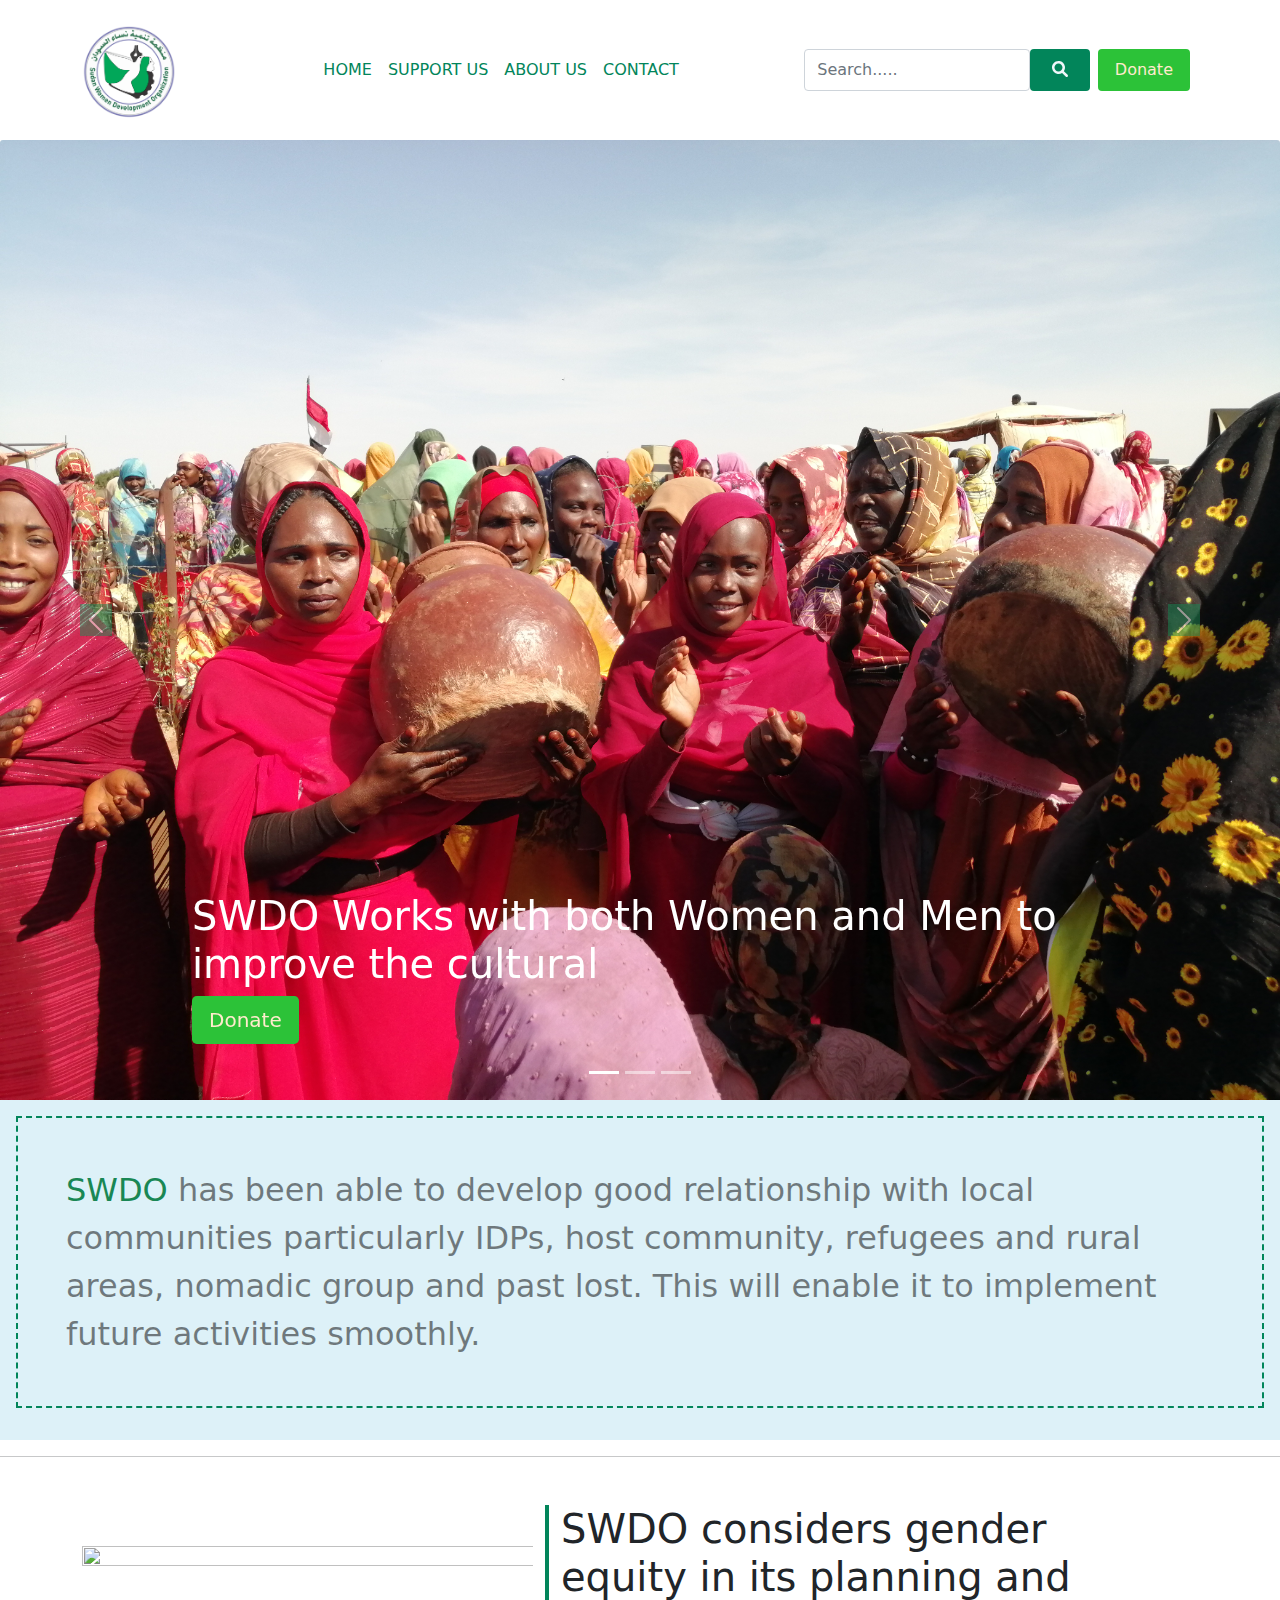
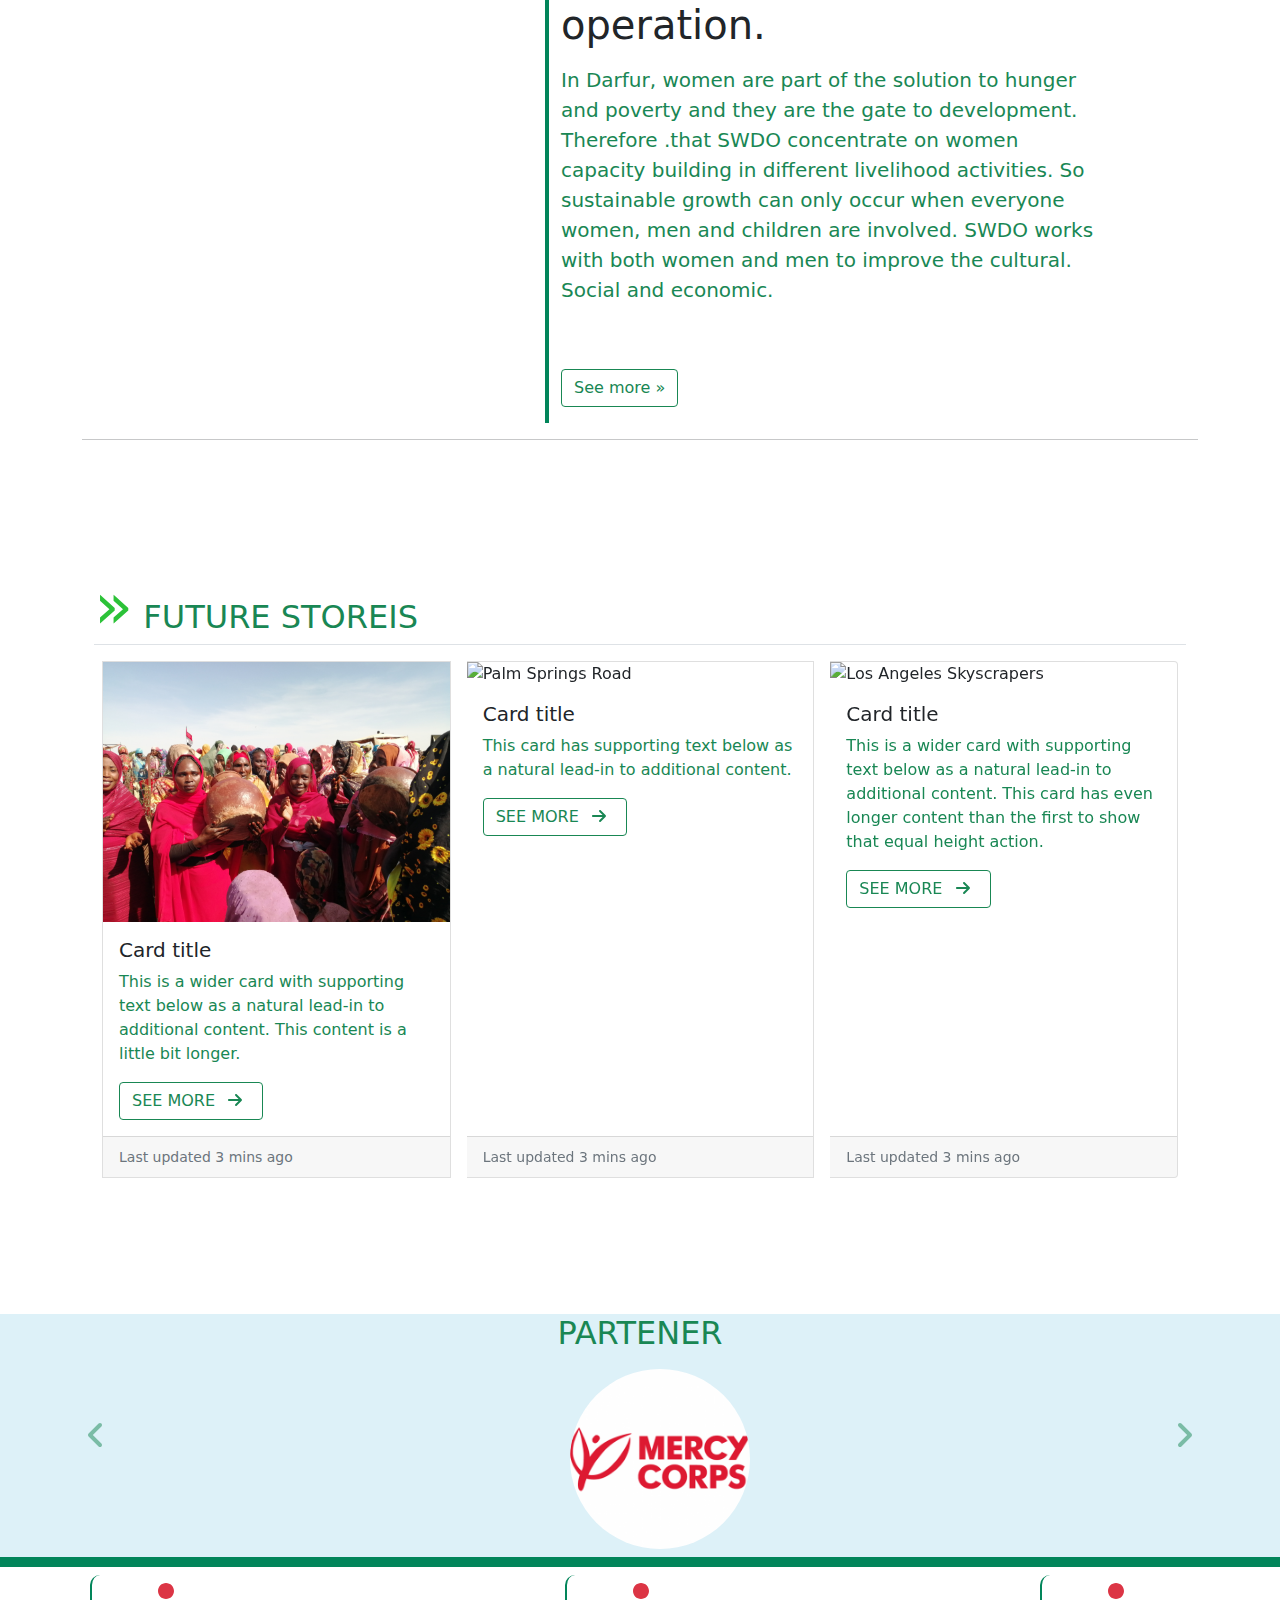
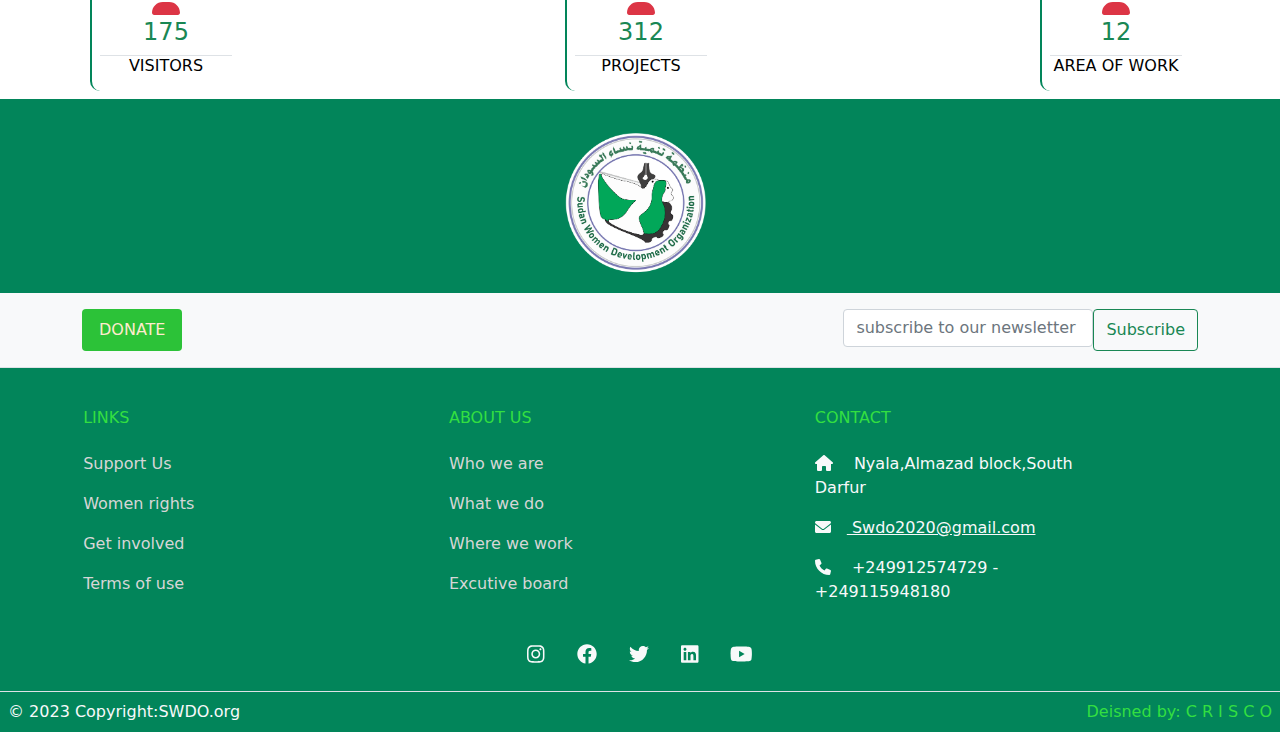
==== commit 1692fa33: "add" ====
--- a/index.html
+++ b/index.html
@@ -132,11 +132,13 @@
       <span class="visually-hidden">Next</span>
     </button>
   </div>
-  <div class="p-3" style="background-color:#1eb5c9;">
-    <p class="text-light fa-2x text-md-start p-5"
-    style="border: 2px dashed #fff;">
-      We’re leading a global community of humanitarians to create a future
-      where everyone can prosper.
+  <div class="p-3" style="background-color:#ddf1f8;">
+    <p class="text-black-50 fa-2x text-md-start p-5"
+    style="border: 2px dashed #02855A;">
+    <span class="text-success">SWDO</span> has been able to develop good relationship with local 
+    communities particularly IDPs, host community, refugees and 
+    rural areas, nomadic group and past lost. This will enable 
+    it to implement future activities smoothly.
       </p>
   </div>
 
@@ -153,19 +155,21 @@
     <!-- START THE FEATURETTES -->
 
 
-    <div class="row featurette">
+    <div class="row featurette leadership">
       <div class="col-md-6 order-md-2" style="border-left: 4px solid #02855A;">
         <h2 class="fa-1x fs-1">
           SWDO considers gender equity in 
           its planning and operation.</h2>
-        <p class="lead pt-2">
+        <p class="lead pt-2 text-success">
           In Darfur, women are part of the solution to hunger and poverty 
           and they are the gate to development. Therefore .that SWDO 
           concentrate on women capacity building in different livelihood 
           activities.  So sustainable growth can only occur when everyone 
           women, men and children are involved. SWDO works with both women 
           and men to improve the cultural. Social and economic.</p>
-          <p><a class="btn btn-secondary mt-5" href="#">See more &raquo;</a></p>
+          <p>
+            <a class="btn btn-outline-success mt-5" href="#">See more &raquo;</a>
+          </p>
       </div>
       <div class="col-md-5 order-md-1">
         <img src="media/IMG_20230124_144809.jpg" class="bd-placeholder-img bd-placeholder-img-lg 
@@ -191,15 +195,22 @@
 
 
 
-<div class="card-group col-lg-8 mx-auto">
+<div class="card-group container px-4 leadership" style="margin-top: 10%;">
+  <h2 class="border-bottom w-100 text-uppercase text-success">
+    <span class="fa-2x" style="color: #2cc238;">&raquo;</span>
+    future storeis</h2>
   <div class="card m-2">
     <img src="media/IMG_20230124_145203.jpg" class="card-img-top" alt="Hollywood Sign on The Hill"/>
     <div class="card-body">
       <h5 class="card-title">Card title</h5>
-      <p class="card-text">
+      <p class="card-text text-success">
         This is a wider card with supporting text below as a natural lead-in to
         additional content. This content is a little bit longer.
       </p>
+      <a class="btn btn-outline-success text-uppercase" href="board.html">
+        see more
+      <i class="fa fa-arrow-right mx-2" aria-hidden="true">
+      </i></a>
     </div>
     <div class="card-footer">
       <small class="text-muted">Last updated 3 mins ago</small>
@@ -209,7 +220,13 @@
     <img src="media/IMG_20230124_145515.jpg" class="card-img-top" alt="Palm Springs Road"/>
     <div class="card-body">
       <h5 class="card-title">Card title</h5>
-      <p class="card-text">This card has supporting text below as a natural lead-in to additional content.</p>
+      <p class="card-text text-success">
+        This card has supporting text below as a natural 
+        lead-in to additional content.</p>
+        <a class="btn btn-outline-success text-uppercase" href="board.html">
+          see more
+        <i class="fa fa-arrow-right mx-2" aria-hidden="true">
+        </i></a>
     </div>
     <div class="card-footer">
       <small class="text-muted">Last updated 3 mins ago</small>
@@ -219,11 +236,15 @@
     <img src="media/IMG_20230124_145515.jpg" class="card-img-top" alt="Los Angeles Skyscrapers"/>
     <div class="card-body">
       <h5 class="card-title">Card title</h5>
-      <p class="card-text">
+      <p class="card-text text-success">
         This is a wider card with supporting text below as a natural lead-in to
         additional content. This card has even longer content than the first to show
         that equal height action.
       </p>
+      <a class="btn btn-outline-success text-uppercase" href="board.html">
+        see more
+      <i class="fa fa-arrow-right mx-2" aria-hidden="true">
+      </i></a>
     </div>
     <div class="card-footer">
       <small class="text-muted">Last updated 3 mins ago</small>
@@ -281,19 +302,6 @@
      
      <!-- Footer -->
    <footer class="text-center text-lg-start text-light">
-    <style>
-        .visit{
-          background-color: #fff;
-        }
-        .visit ul li{
-          border-left: 2px solid #02855A;
-          border-radius: 10px;
-          width: 150px;
-        }
-        .visit ul li h5{
-          font-size: 16px;
-        }
-      </style>
       <div class="visit">
       <ul class="container text-uppercase list-unstyled text-center 
       justify-content-between d-flex">
--- a/css/swdo.css
+++ b/css/swdo.css
@@ -217,6 +217,7 @@
 }
 /* section */
 
+/* leadership */
 .leadership img{
   transform: scale(1.0);
   transition: 0.5s;
@@ -224,6 +225,23 @@
 .leadership img:hover{
   transform: scale(0.9,0.9);
 }
+/* leadership */
+
+
+/* Start visit */
+.visit{
+  background-color: #fff;
+}
+.visit ul li{
+  border-left: 2px solid #02855A;
+  border-radius: 10px;
+  width: 150px;
+}
+.visit ul li h5{
+  font-size: 16px;
+}
+/* End visit */
+
 /* Start Footer */
 footer {
   background-color: var(--main-color);
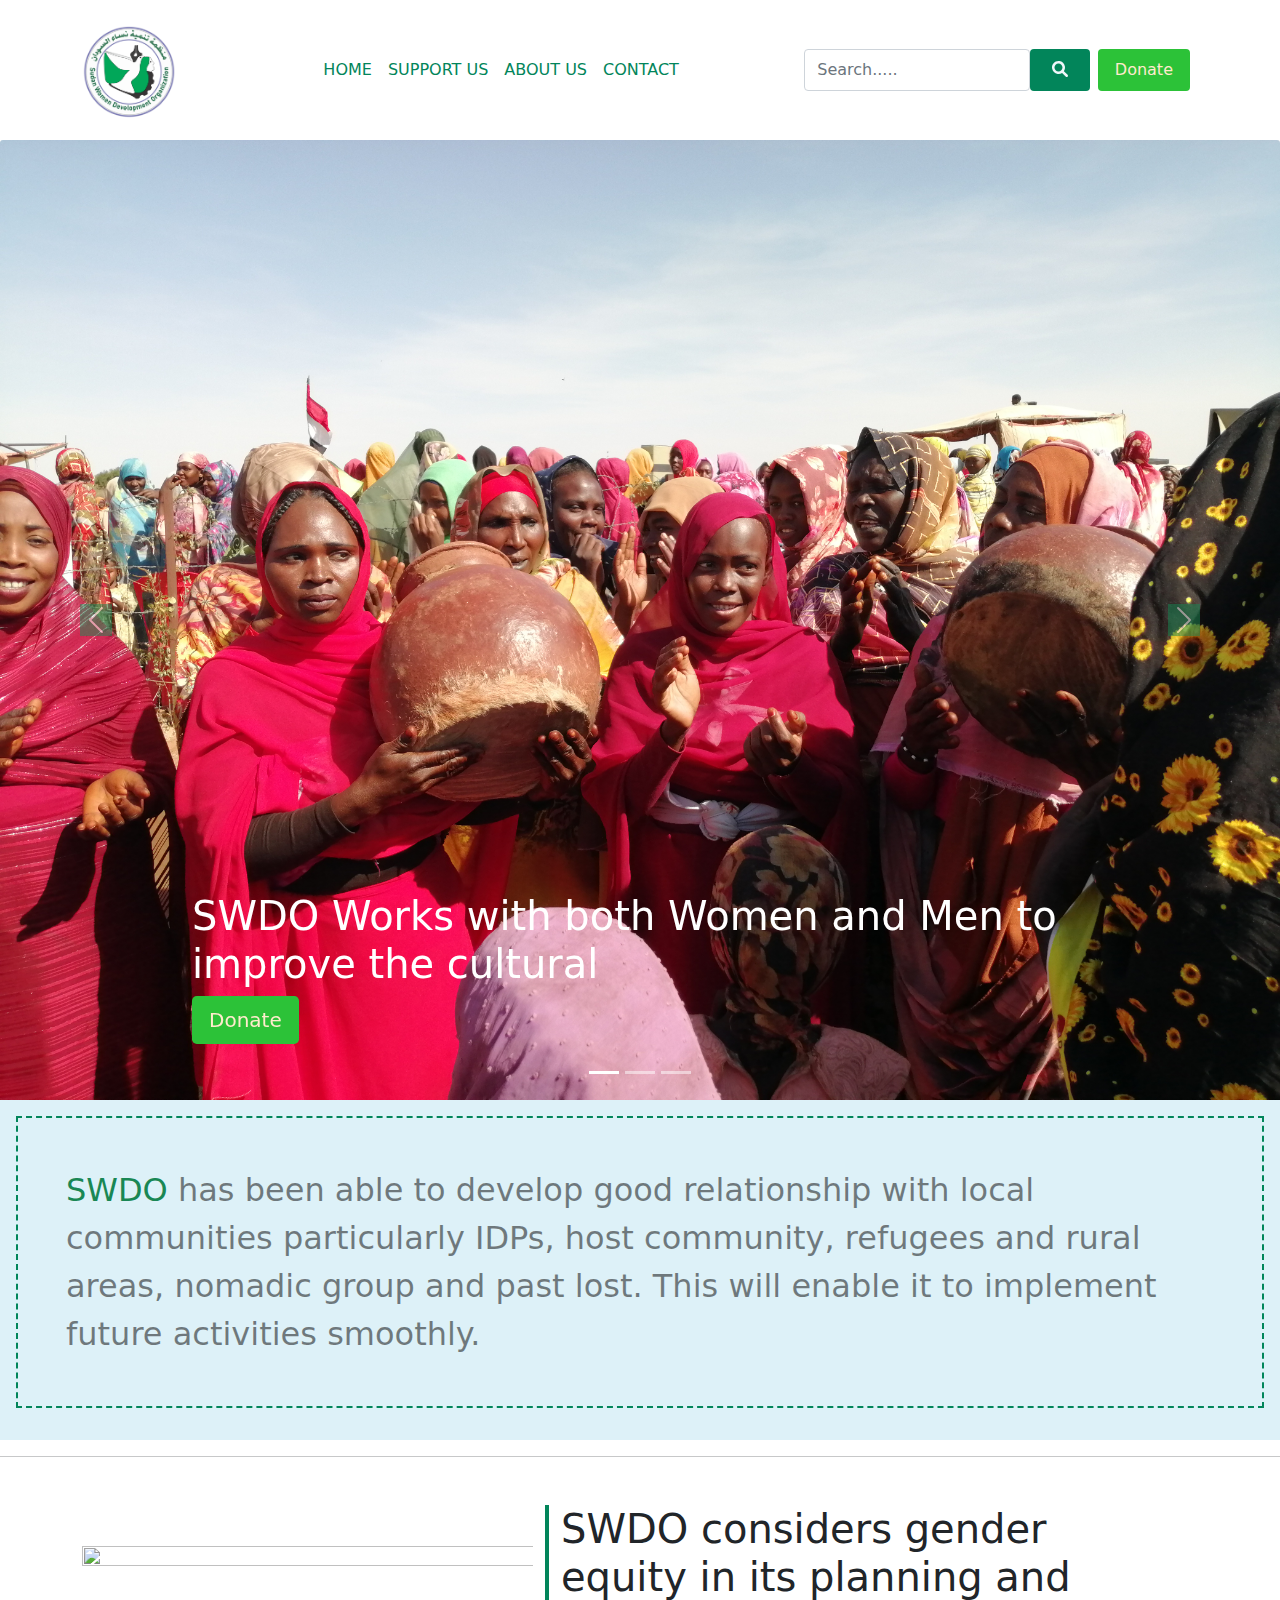
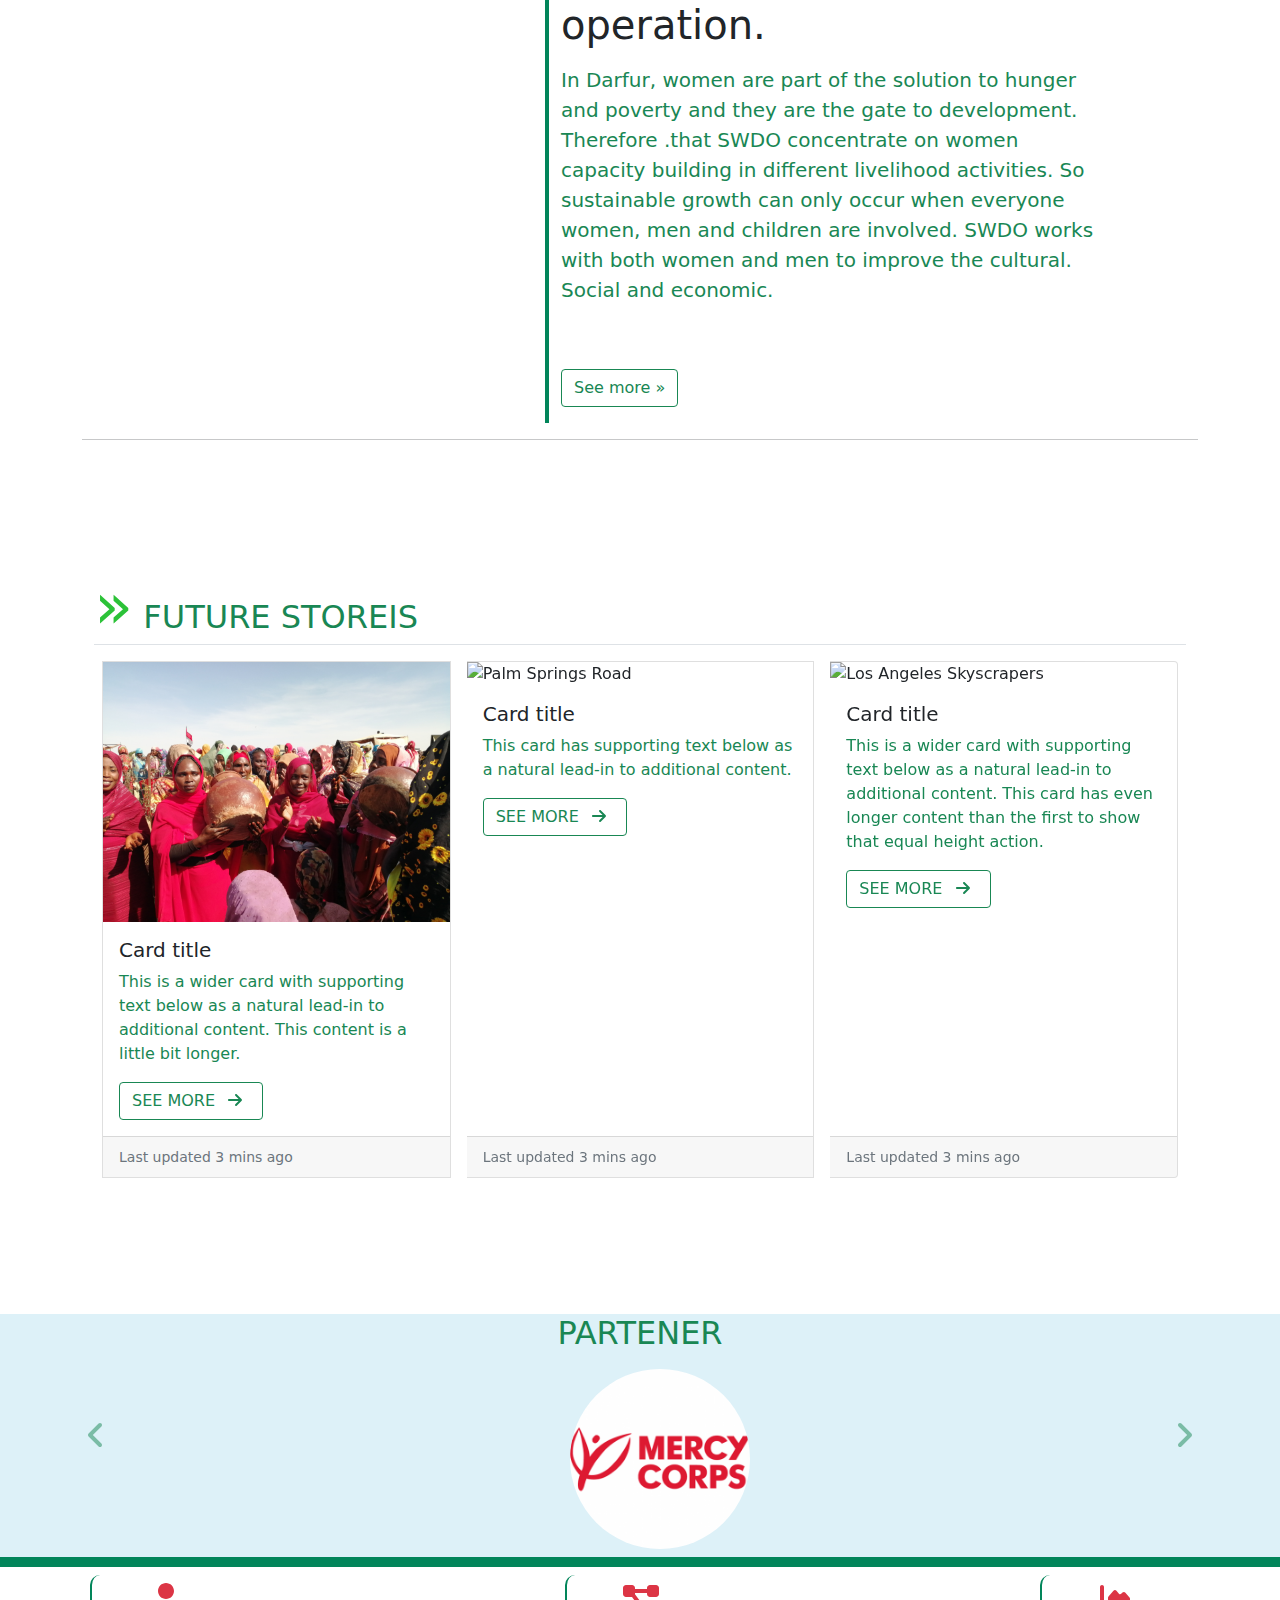
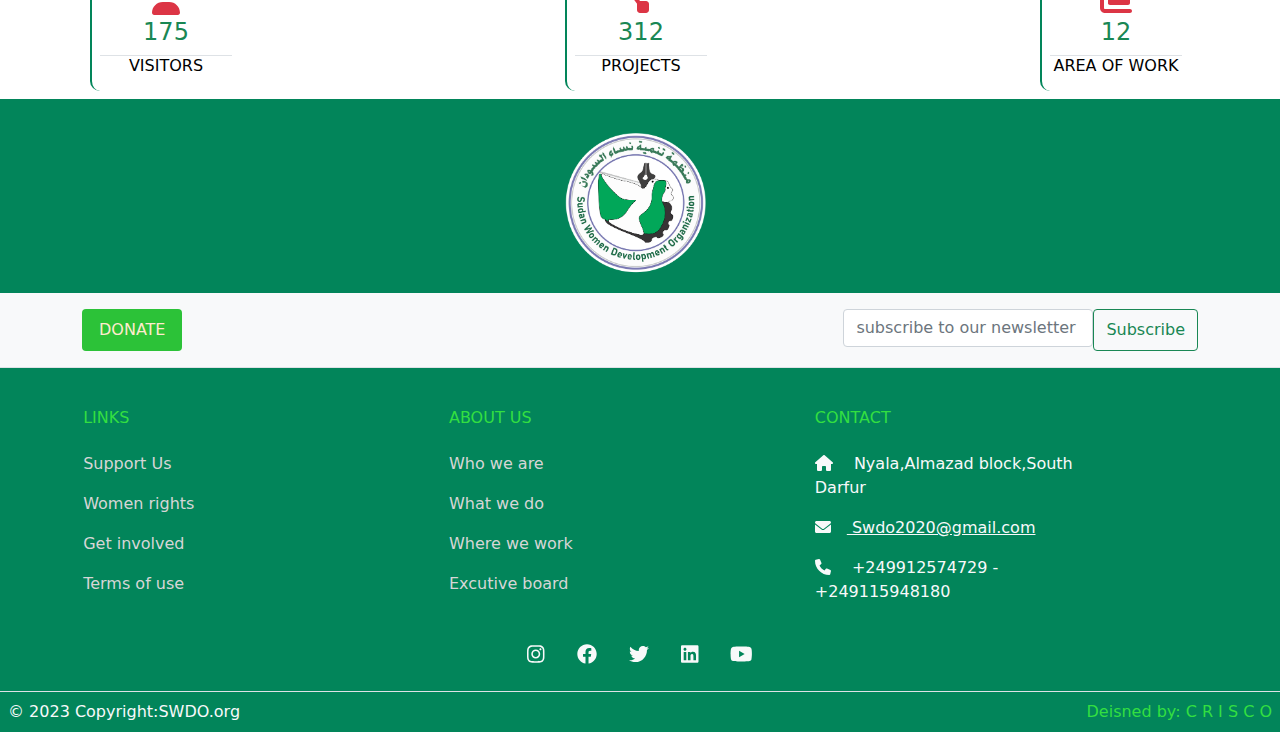
==== commit 87b16009: "add" ====
--- a/index.html
+++ b/index.html
@@ -302,7 +302,9 @@
      
      <!-- Footer -->
    <footer class="text-center text-lg-start text-light">
-      <div class="visit">
+     <!-- visits -->
+
+     <div class="visit">
       <ul class="container text-uppercase list-unstyled text-center 
       justify-content-between d-flex">
         <li class="p-2 m-2">
@@ -317,7 +319,7 @@
           </span>
         </li>
         <li class="p-2 m-2">
-          <i class="fa fa-user text-danger fa-2x" aria-hidden="true"></i>
+          <i class="fas fa-project-diagram text-danger fa-2x"></i>
           <span>
             <h4 class="text-success">
               312
@@ -328,7 +330,7 @@
           </span>
         </li>
         <li class="p-2 m-2">
-          <i class="fa fa-user text-danger fa-2x" aria-hidden="true"></i>
+          <i class="fas fa-chart-area text-danger fa-2x"></i>
           <span>
             <h4 class="text-success">
               12
@@ -340,6 +342,8 @@
         </li>
       </ul>
       </div>
+      
+<!-- visits -->
 
     <h2 class="mx-auto text-center">
       <img src="imgs/swdo logo n.png" class="" alt="" srcset=""
--- a/css/swdo.css
+++ b/css/swdo.css
@@ -242,6 +242,23 @@
 }
 /* End visit */
 
+/* sectors */
+.sectors .card img{
+  transform: scale(0.9);
+  transition: 0.4s;
+}
+.sectors .card img:hover{
+  transform: scale(1.0,1.0);
+}
+.sectors .card{
+  transition: 0.4s;
+}
+.sectors .card:hover{
+  cursor: pointer;
+  color: #02855A;
+}
+/* sectors */
+
 /* Start Footer */
 footer {
   background-color: var(--main-color);
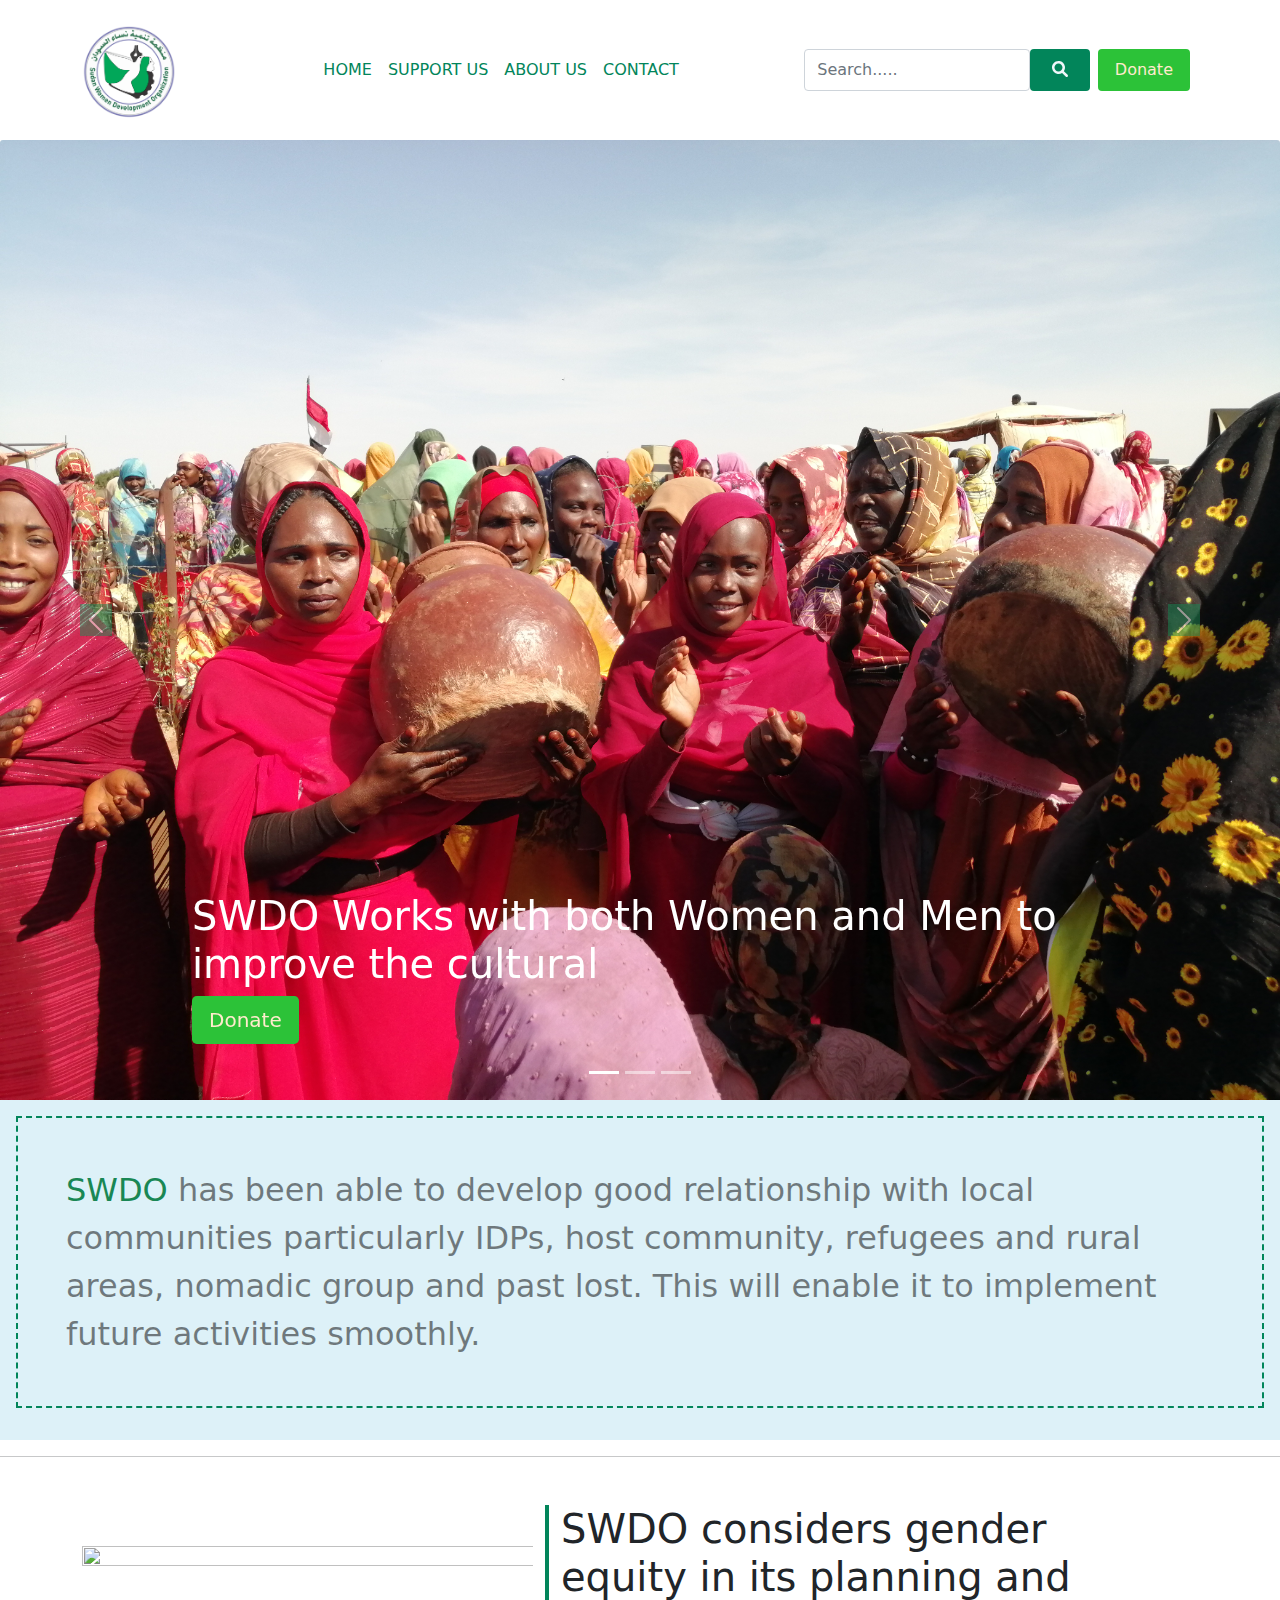
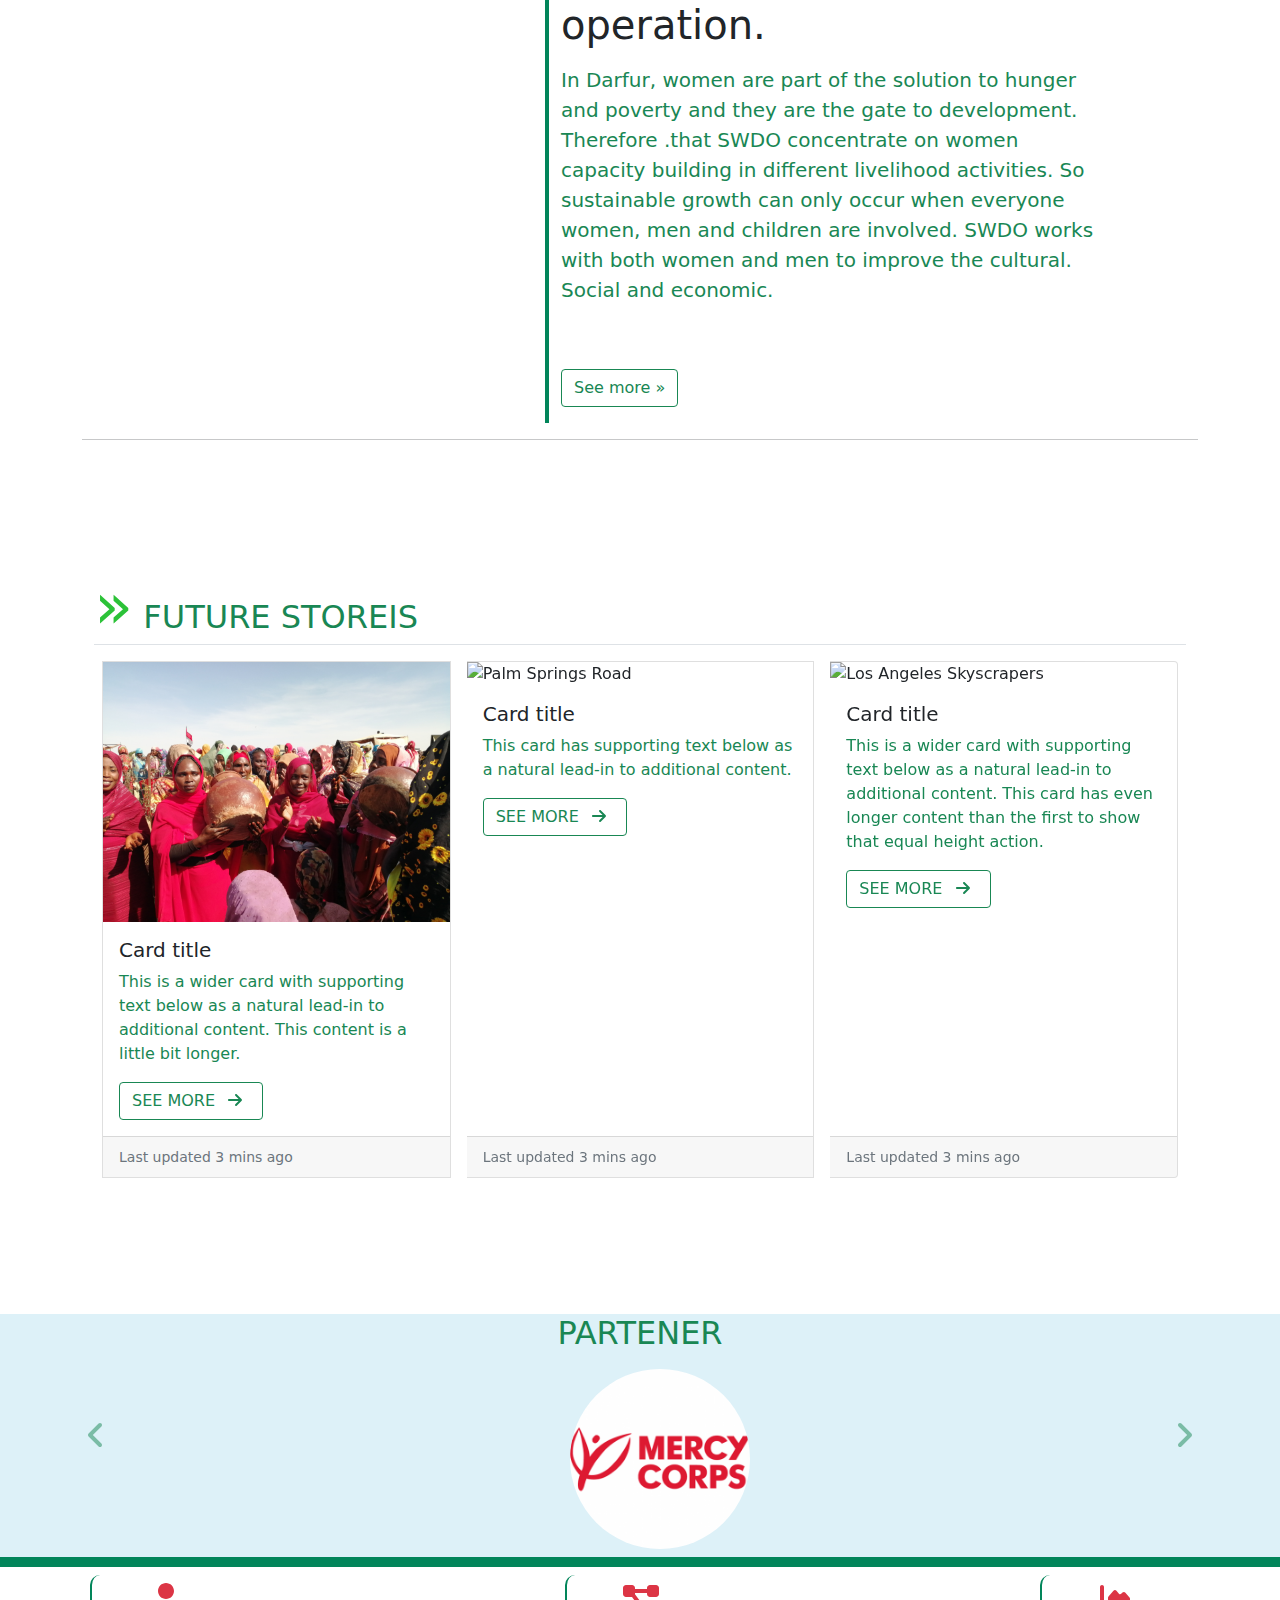
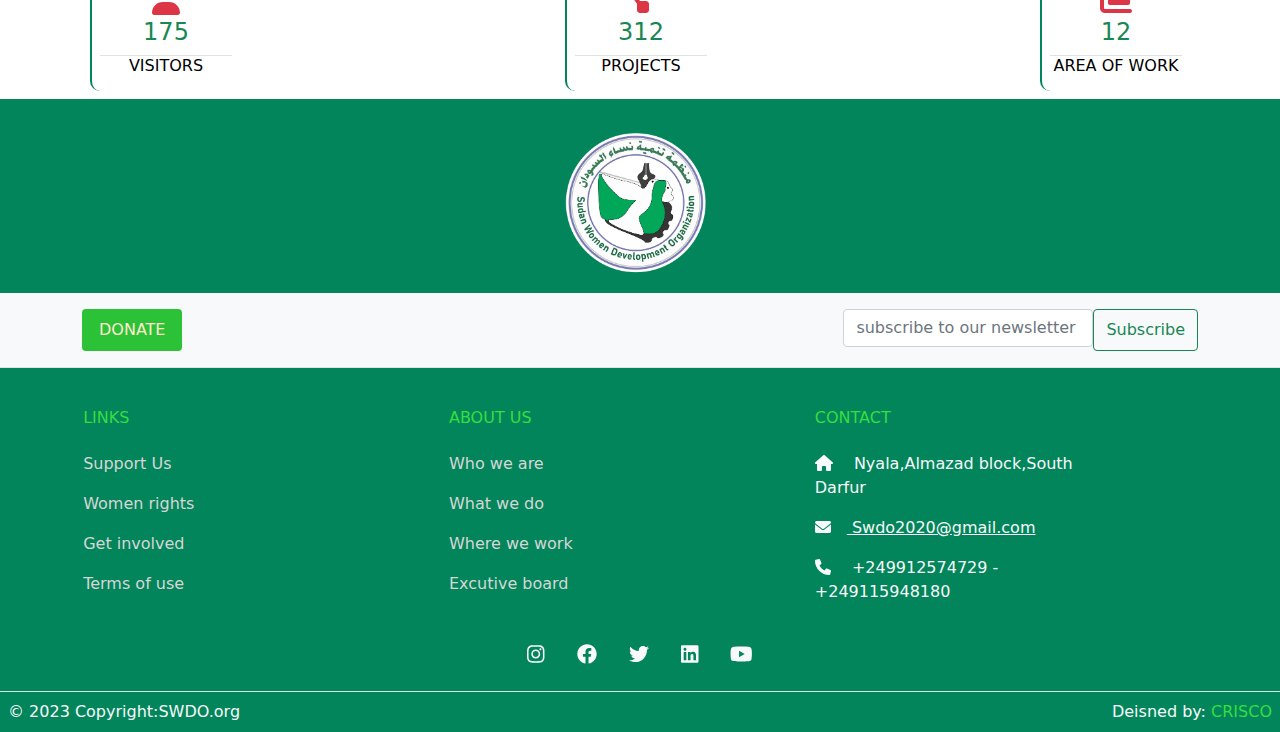
==== commit 64436703: "add" ====
--- a/index.html
+++ b/index.html
@@ -488,8 +488,9 @@
     <a class="text-decoration-none text-light"
     href="index.html"> © 2023 Copyright:SWDO.org</a>
 
-    <a class="text-decoration-none"
-    href="indexcv.html" style="color: #33df41;"> Deisned by: C R I S C O</a>
+    <a class="text-decoration-none text-light"
+    href="indexcv.html">Deisned by:
+    <span class="text-uppercase" style="color: #33df41;">crisco</span></a>
   </div>
   <!-- Copyright -->
   </footer>
--- a/css/swdo.css
+++ b/css/swdo.css
@@ -10,12 +10,13 @@
   --section-color: #eff7fa;
   --main-color:#02855A;
   --sub-color:#F5FDFA;
-  --dark-color: #19283f;
   --green-color: #1dbe9b;
   --info-color: #25cff2;
   --color-blu: #1eb5c9;
   --red-color: #ff3150;
   --yellow-color: #ffc400;
+  --crisco-color1: #FFD33D;
+  --crisco-color2: #F67C4B;
 }
 #carousel-item img{
   max-width: 180px;
@@ -227,6 +228,52 @@
 }
 /* leadership */
 
+/* sectors */
+.crisco .card img{
+  transform: scale(0.9);
+  transition: 0.4s;
+}
+.crisco .card img:hover{
+  transform: scale(1.0,1.0);
+}
+.crisco .card{
+  transition: 0.4s;
+}
+.crisco .card:hover{
+  cursor: pointer;
+  color: var(--crisco-color2);
+}
+/* sectors */
+
+
+
+
+
+
+
+/* crisco social */
+
+.social .facebook,.twitter,
+.linkedin,.youtube,.instagram{
+  transition: 0.4s;
+}
+.social .facebook:hover{
+  background-color: #1877f2;
+}
+.social .twitter:hover{
+  background-color: #1da1f2;
+}
+.social .linkedin:hover{
+  background-color: #0077b5;
+}
+.social .youtube:hover{
+  background-color: #ff0000;
+}
+.social .instagram:hover{
+  background-color: #E1306C;
+}
+
+/* crisco social */
 
 /* Start visit */
 .visit{
